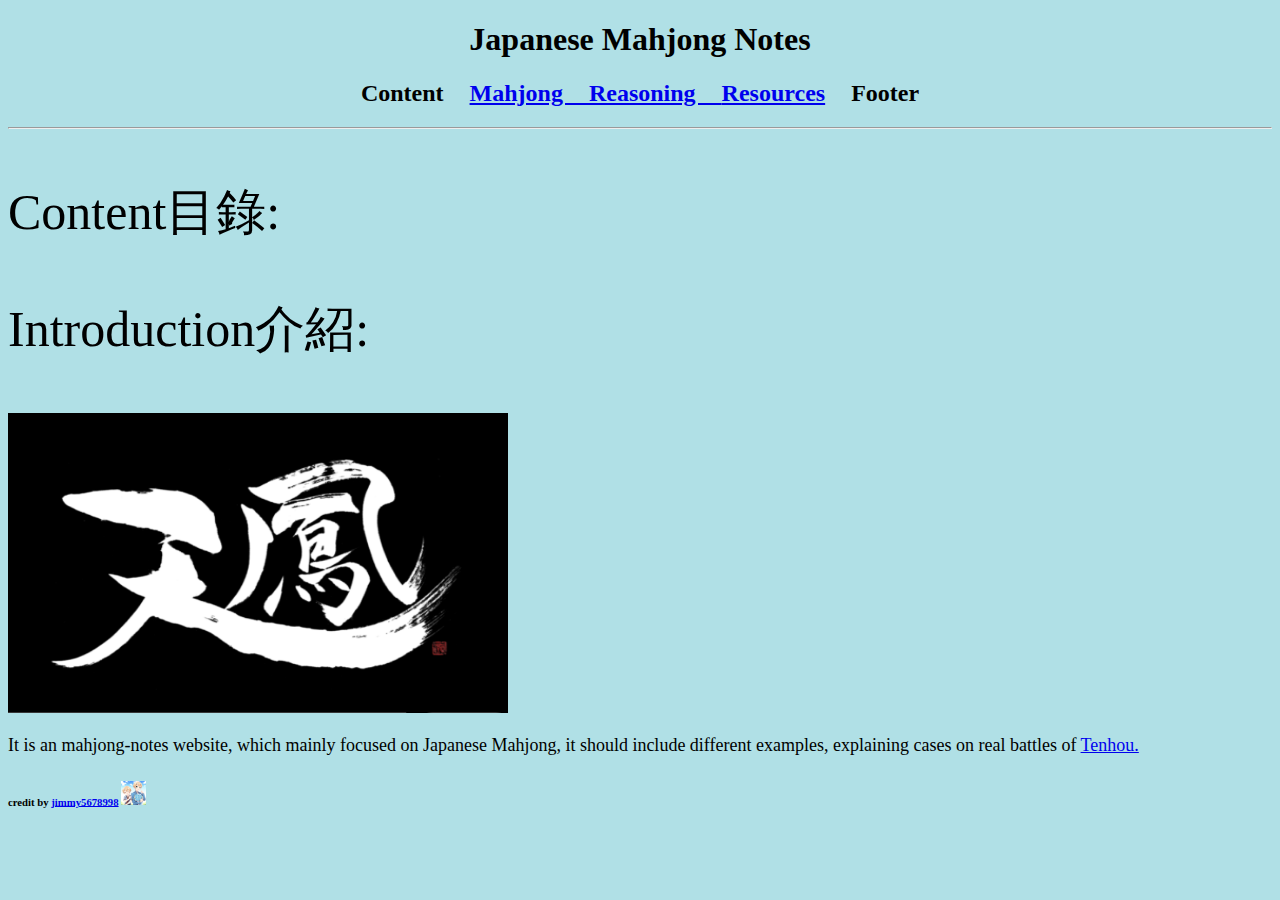
==== index.html @ 1c204e0d "Update index.html" ====
<!DOCTYPE html>
<html lang="en">
<head>
    <meta charset="UTF-8">
    <title>Japanese Mahjong Notes</title>
    <!--for link to google drive css: href="https://drive.google.com/uc?export=view&id=1vy88FBKjtnwF-EfFawKoy5Vh0kt8nVcE"-->
    <link rel="stylesheet" type="text/css" href="MahjongNotesStyles.css">
    <!--if necessary, I may use internal css with <style> to prevent external use of css, and link can be deleted.-->
</head>
<body>
    <!--Title bar link to different pages/ parts/ resources-->
    <div class="topbar">
        <h1 style="text-align:center;"><b>Japanese Mahjong Notes</b></h1>
        <div class="categories">
            <h2>Content <a href="https://tenhou.net/2/?">Mahjong Reasoning </a><a href="https://drive.google.com/drive/folders/1sCUXML4vjORIr7t87iDP06WnwXfq1Kbb?usp=sharing" rel="noopener noreferrer" target="_blank">Resources</a> Footer </h2>
        </div>
    </div>
    <hr>
    <main class="container">
        <p class="topic">Content目錄:</p>
        <div class="text:">

        </div>
        <p class="topic">Introduction介紹:</p>
        <img src="photos/tenhou.PNG" class="tenhou_photo" alt="Tenhou icon" width="500px" height="300px">
        <div class="text">
            <p>It is an mahjong-notes website, which mainly focused on Japanese Mahjong, it should include different examples, explaining
            cases on real battles of <a href="https://tenhou.net/3/" rel="noopener noreferrer" target="_blank">Tenhou.</a></p>
        </div>
    </main>
</body>
<footer>
    <h6>credit by <a href="https://mail.google.com/mail/?view=cm&fs=1&tf=1&to=jimmy5678998@gmail.com" rel="noopener noreferrer" target="_blank"><b>jimmy5678998</b></a>
        <a href="photos/EugeoTheBest.jpg" rel="noopener noreferrer" target="_blank"><img src="photos/EugeoTheBest.jpg" alt="@EugeoTheBest" style="width:25px;length:25px;"></a></h6>
</footer>
</html>
---- MahjongNotesStyles.css ----
body {
    background-color: powderblue;
    }
.container {
    padding= 16px;
}
.categories {
    text-align: center;
    word-spacing: 20px;
}
.text {
    font-size: 18px
}
.topic {
    font-size:50px;
    }
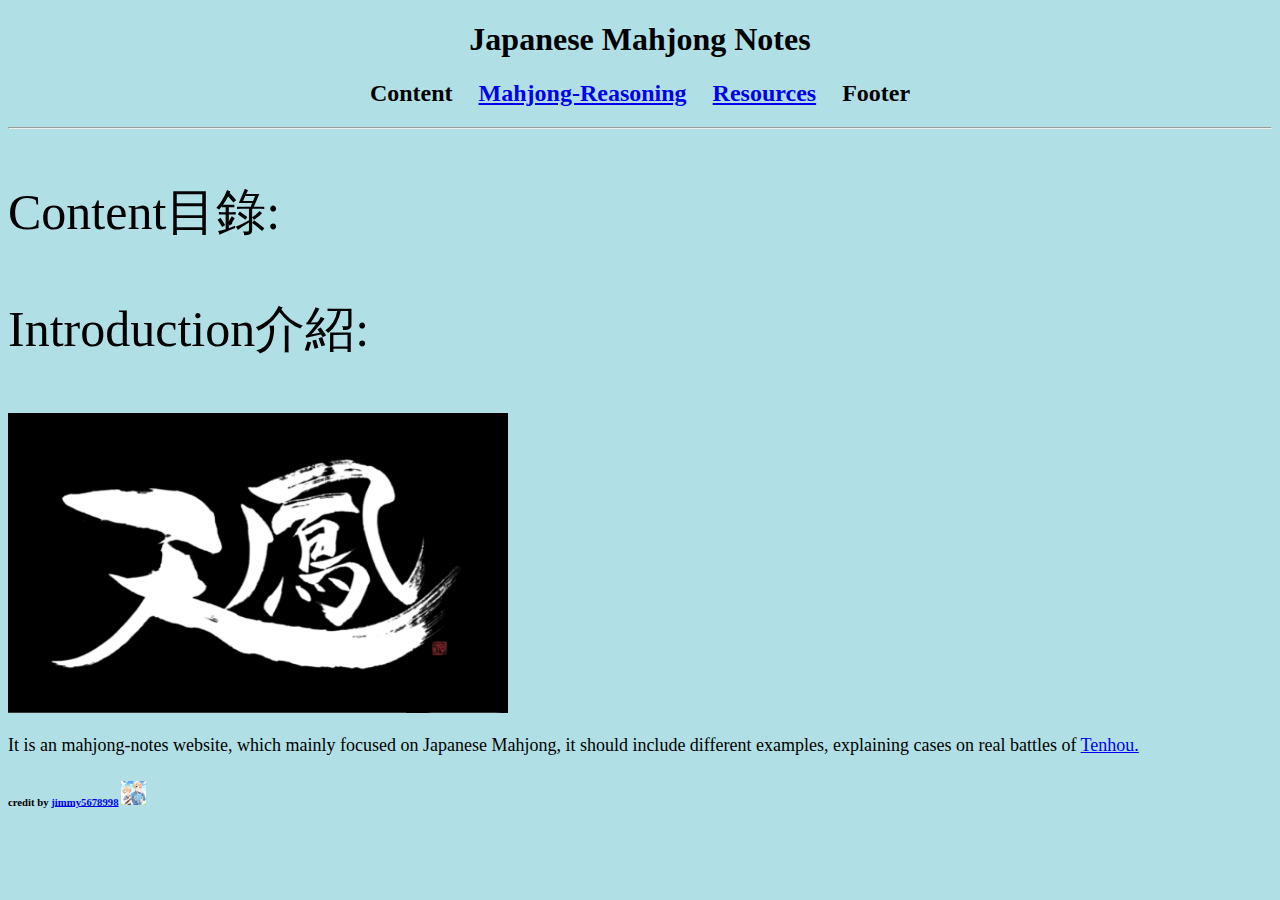
==== commit 83afd18d: "Update index.html" ====
--- a/index.html
+++ b/index.html
@@ -12,7 +12,8 @@
     <div class="topbar">
         <h1 style="text-align:center;"><b>Japanese Mahjong Notes</b></h1>
         <div class="categories">
-            <h2>Content <a href="https://tenhou.net/2/?">Mahjong Reasoning </a><a href="https://drive.google.com/drive/folders/1sCUXML4vjORIr7t87iDP06WnwXfq1Kbb?usp=sharing" rel="noopener noreferrer" target="_blank">Resources</a> Footer </h2>
+            <h2>Content <a href="https://tenhou.net/2/?">Mahjong-Reasoning</a> 
+                <a href="https://drive.google.com/drive/folders/1sCUXML4vjORIr7t87iDP06WnwXfq1Kbb?usp=sharing" rel="noopener noreferrer" target="_blank">Resources</a> Footer </h2>
         </div>
     </div>
     <hr>
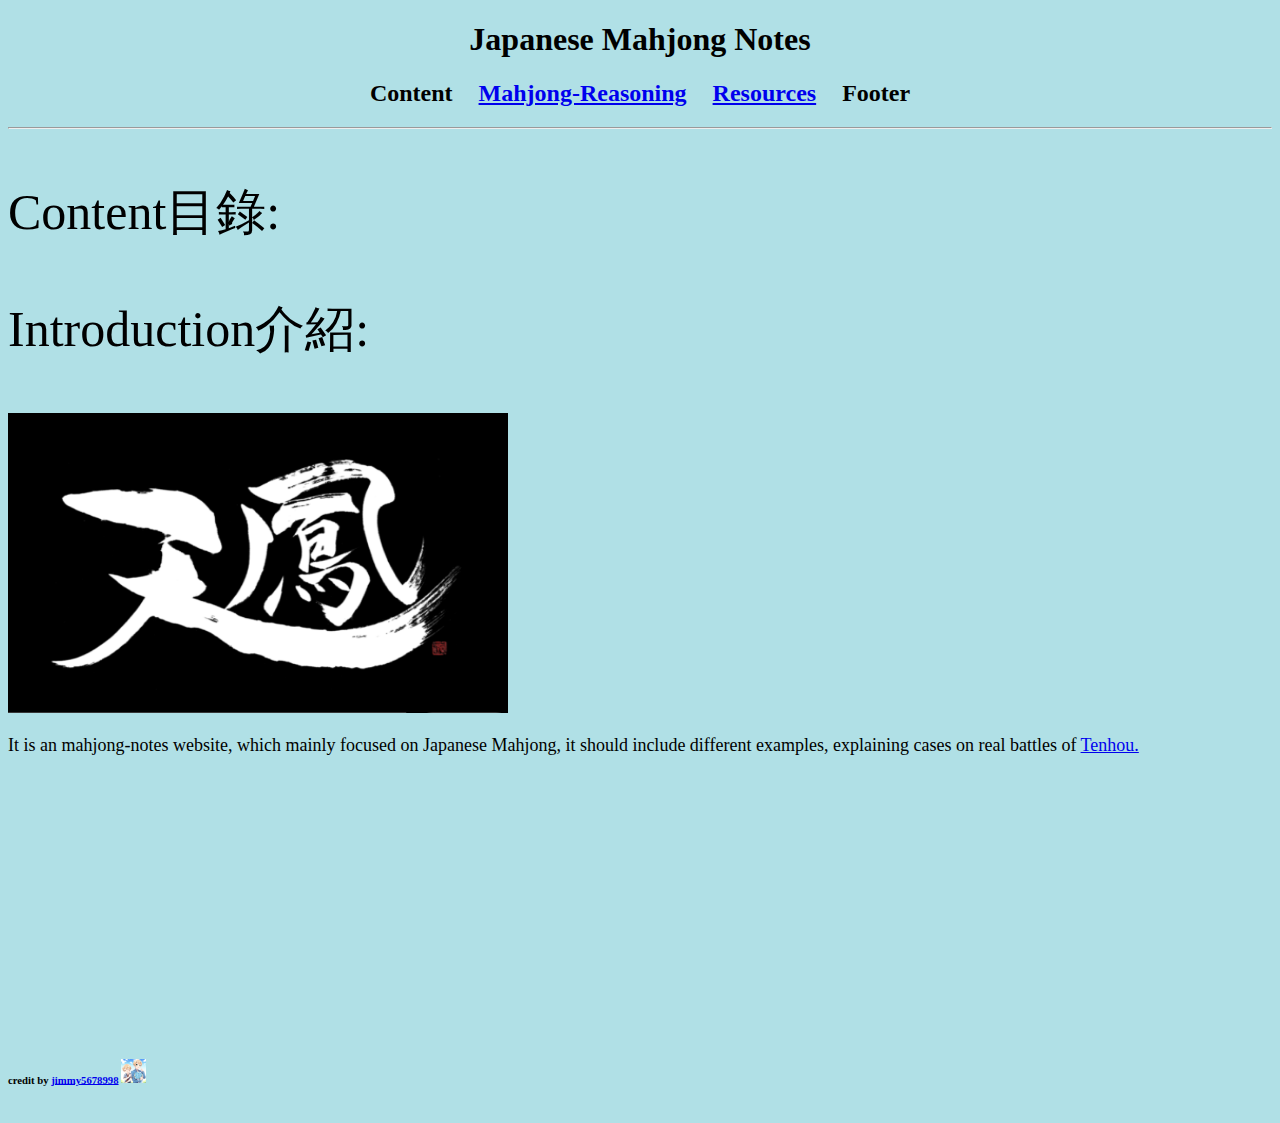
==== commit 6598f4ce: "Update index.html" ====
--- a/index.html
+++ b/index.html
@@ -12,7 +12,7 @@
     <div class="topbar">
         <h1 style="text-align:center;"><b>Japanese Mahjong Notes</b></h1>
         <div class="categories">
-            <h2>Content <a href="https://tenhou.net/2/?">Mahjong-Reasoning</a> 
+            <h2>Content <a href="https://tenhou.net/2/?">Mahjong-Reasoning</a>
                 <a href="https://drive.google.com/drive/folders/1sCUXML4vjORIr7t87iDP06WnwXfq1Kbb?usp=sharing" rel="noopener noreferrer" target="_blank">Resources</a> Footer </h2>
         </div>
     </div>
@@ -27,6 +27,20 @@
         <div class="text">
             <p>It is an mahjong-notes website, which mainly focused on Japanese Mahjong, it should include different examples, explaining
             cases on real battles of <a href="https://tenhou.net/3/" rel="noopener noreferrer" target="_blank">Tenhou.</a></p>
+            <pre>
+
+
+
+
+
+
+
+
+
+
+
+
+            </pre>
         </div>
     </main>
 </body>
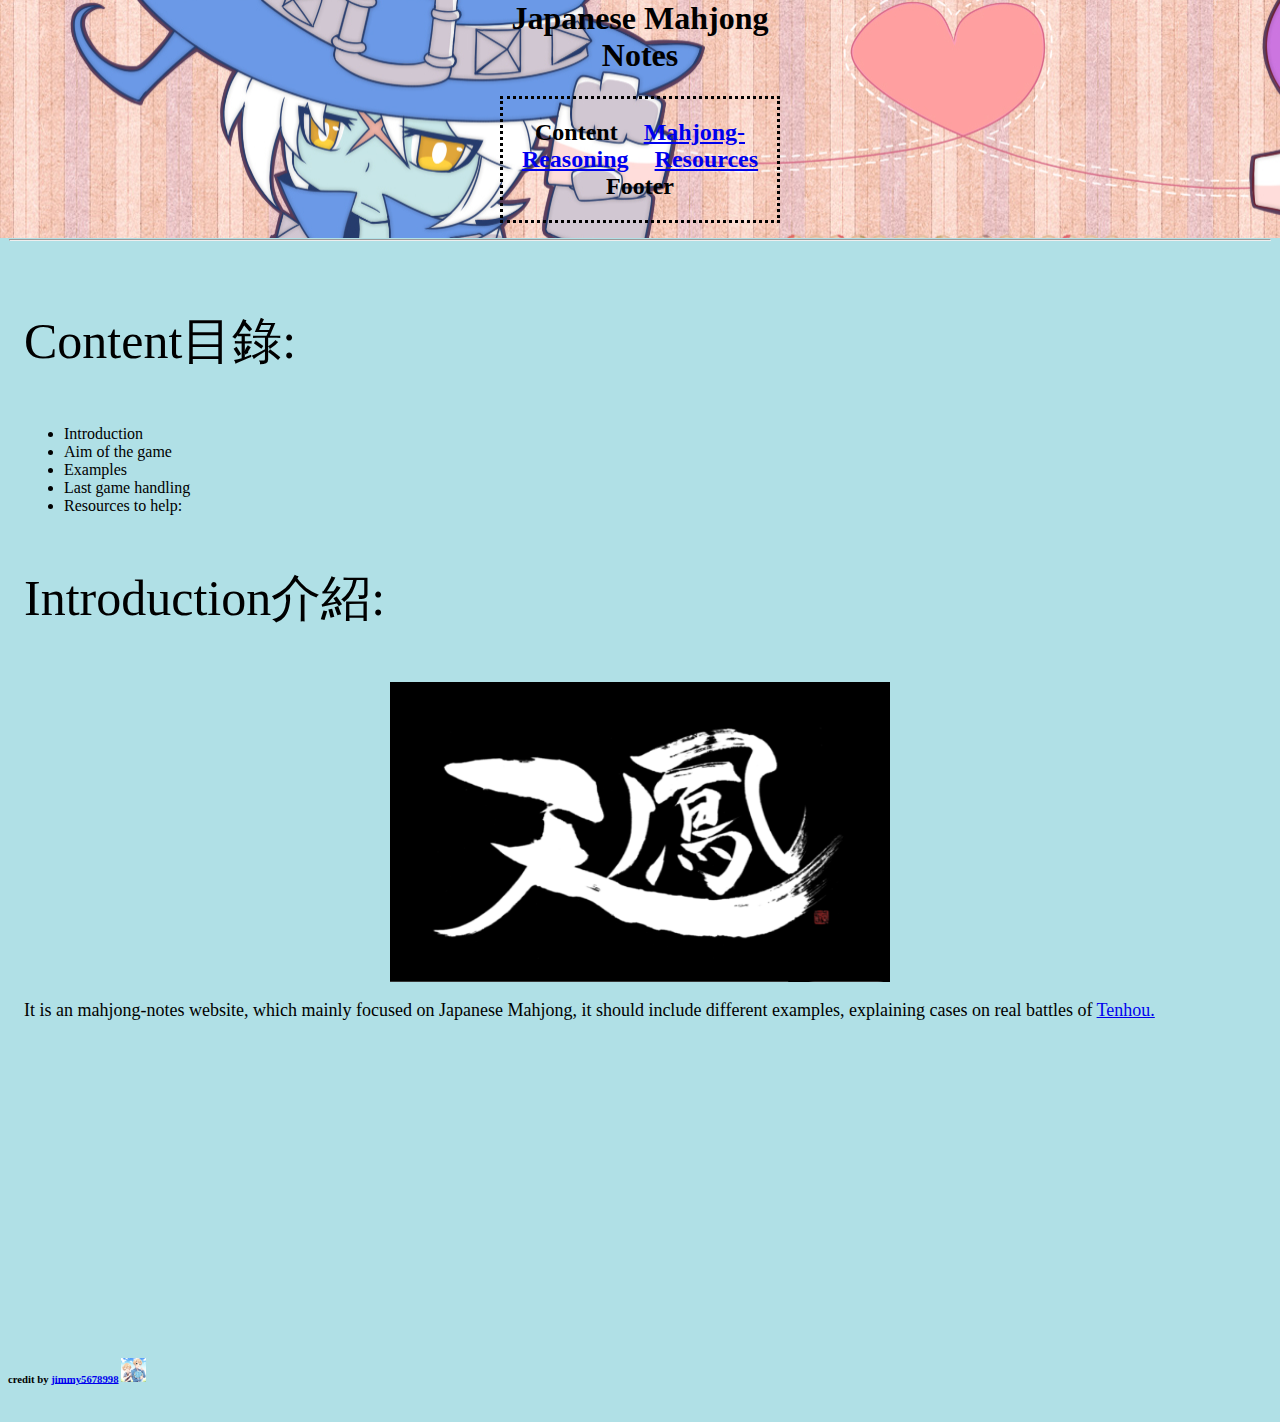
==== commit 6f31f1f3: "Update index.html" ====
--- a/index.html
+++ b/index.html
@@ -12,15 +12,22 @@
     <div class="topbar">
         <h1 style="text-align:center;"><b>Japanese Mahjong Notes</b></h1>
         <div class="categories">
-            <h2>Content <a href="https://tenhou.net/2/?">Mahjong-Reasoning</a>
+            <h2>Content <a href="https://tenhou.net/2/?" rel="noopener noreferrer" target="_blank">Mahjong-Reasoning</a>
                 <a href="https://drive.google.com/drive/folders/1sCUXML4vjORIr7t87iDP06WnwXfq1Kbb?usp=sharing" rel="noopener noreferrer" target="_blank">Resources</a> Footer </h2>
+            <!--For the resources, I can just put the link of google drive to the part of page, and then add more useful link, e.g.nodocchi.moe-->
         </div>
     </div>
     <hr>
     <main class="container">
         <p class="topic">Content目錄:</p>
         <div class="text:">
-
+            <ul class="content_list">
+                <li>Introduction</li>
+                <li>Aim of the game</li>
+                <li>Examples</li>
+                <li>Last game handling</li>
+                <li>Resources to help:</li>
+            </ul>
         </div>
         <p class="topic">Introduction介紹:</p>
         <img src="photos/tenhou.PNG" class="tenhou_photo" alt="Tenhou icon" width="500px" height="300px">
--- a/MahjongNotesStyles.css
+++ b/MahjongNotesStyles.css
@@ -1,16 +1,47 @@
+/*.topbar{
+    margin-top: -20px;
+    margin-left: -8px;
+    margin-right: -8px;
+    background-color: Azure;
+    padding-bottom: 15px;
+    padding-left: 500px;
+    padding-right: 500px;
+    }
+*/
+.topbar{
+    background-image: url("photos/d5y05wf-843cee40-fd8a-4699-9497-b42888f72ccf.jpg");
+    background-repeat: no-repeat;
+    background-position: 0% 54%;
+    padding-bottom: 15px;
+    padding-left: 500px;
+    padding-right: 500px;
+    margin-top: -21px;
+    margin-left: -8px;
+    margin-right: -8px;
+    }
 body {
     background-color: powderblue;
     }
 .container {
-    padding= 16px;
-}
+    padding: 16px;
+    }
 .categories {
     text-align: center;
     word-spacing: 20px;
+    border-style: dotted;
 }
 .text {
     font-size: 18px
-}
+    }
 .topic {
     font-size:50px;
     }
+.tenhou_photo {
+    display: block;
+    margin-left: auto;
+    margin-right: auto;
+    }
+hr {
+    margin: 1px;
+    border-width: 1px
+    }
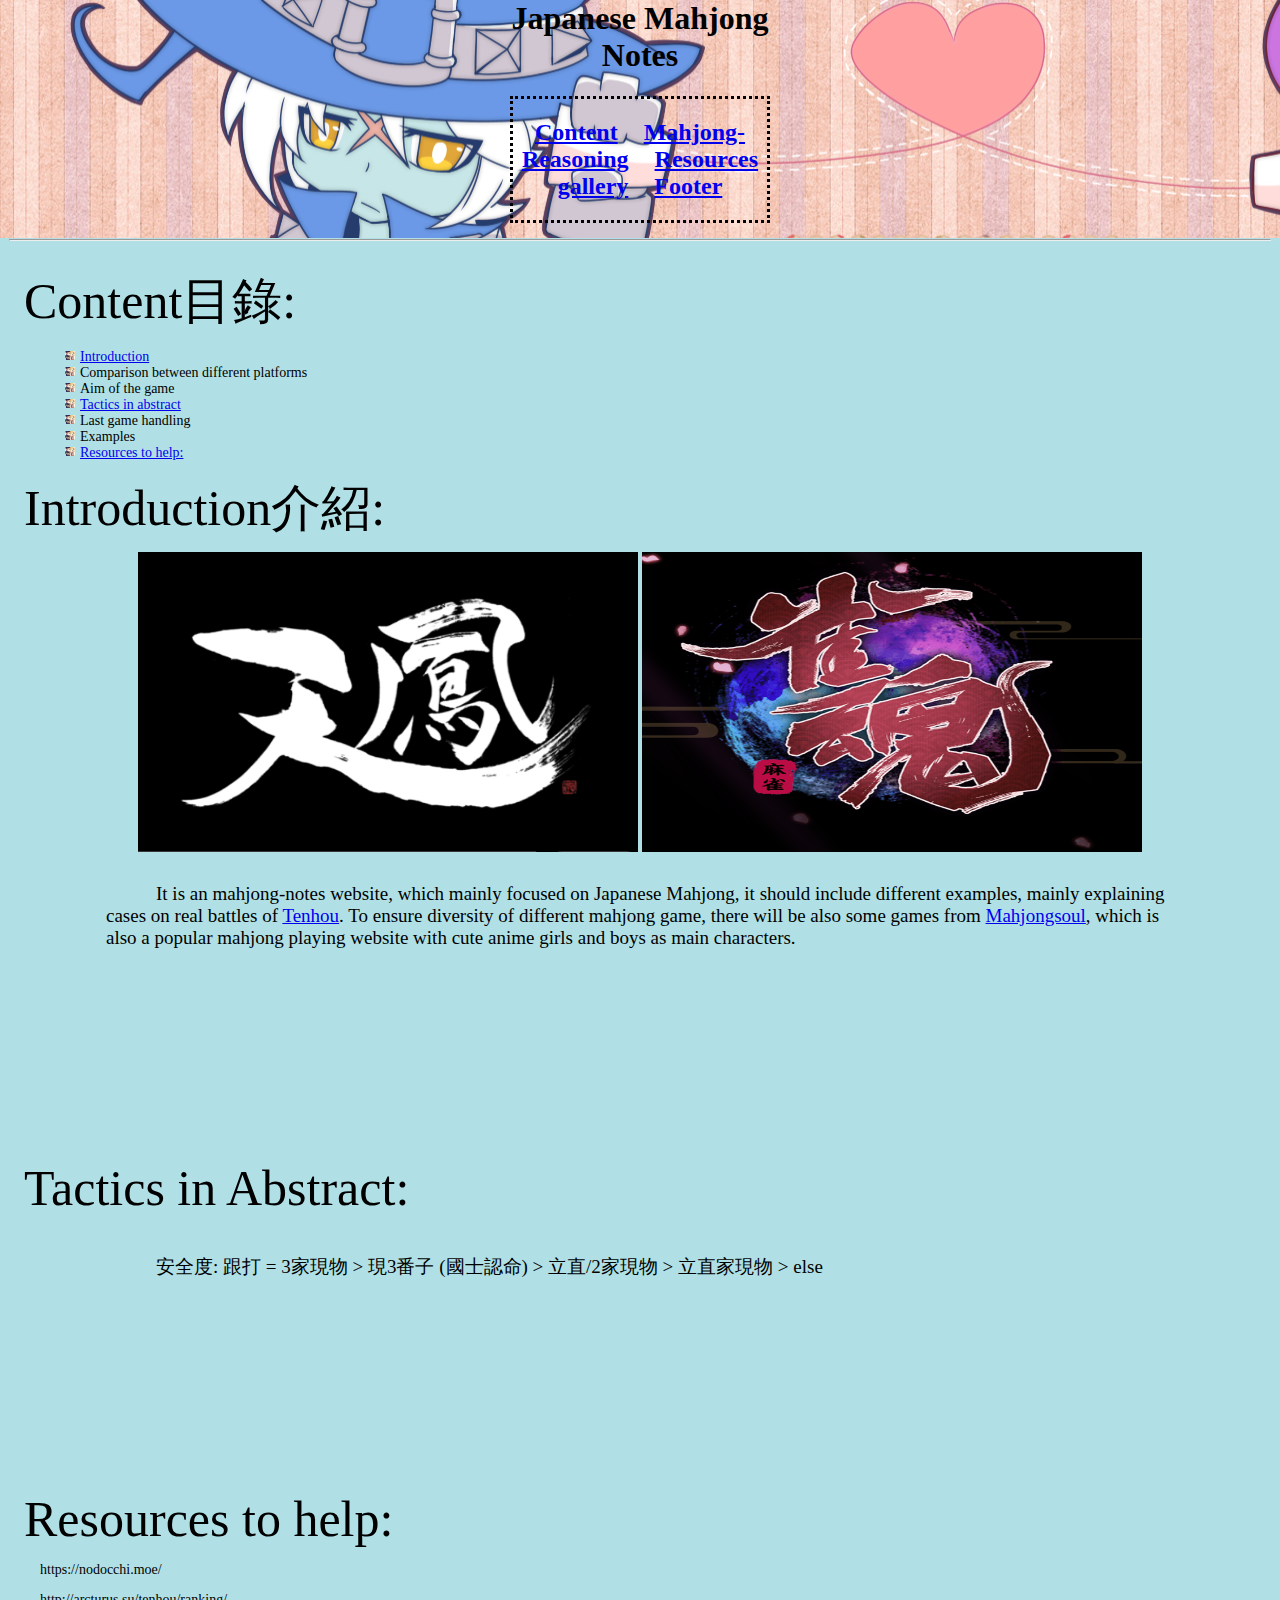
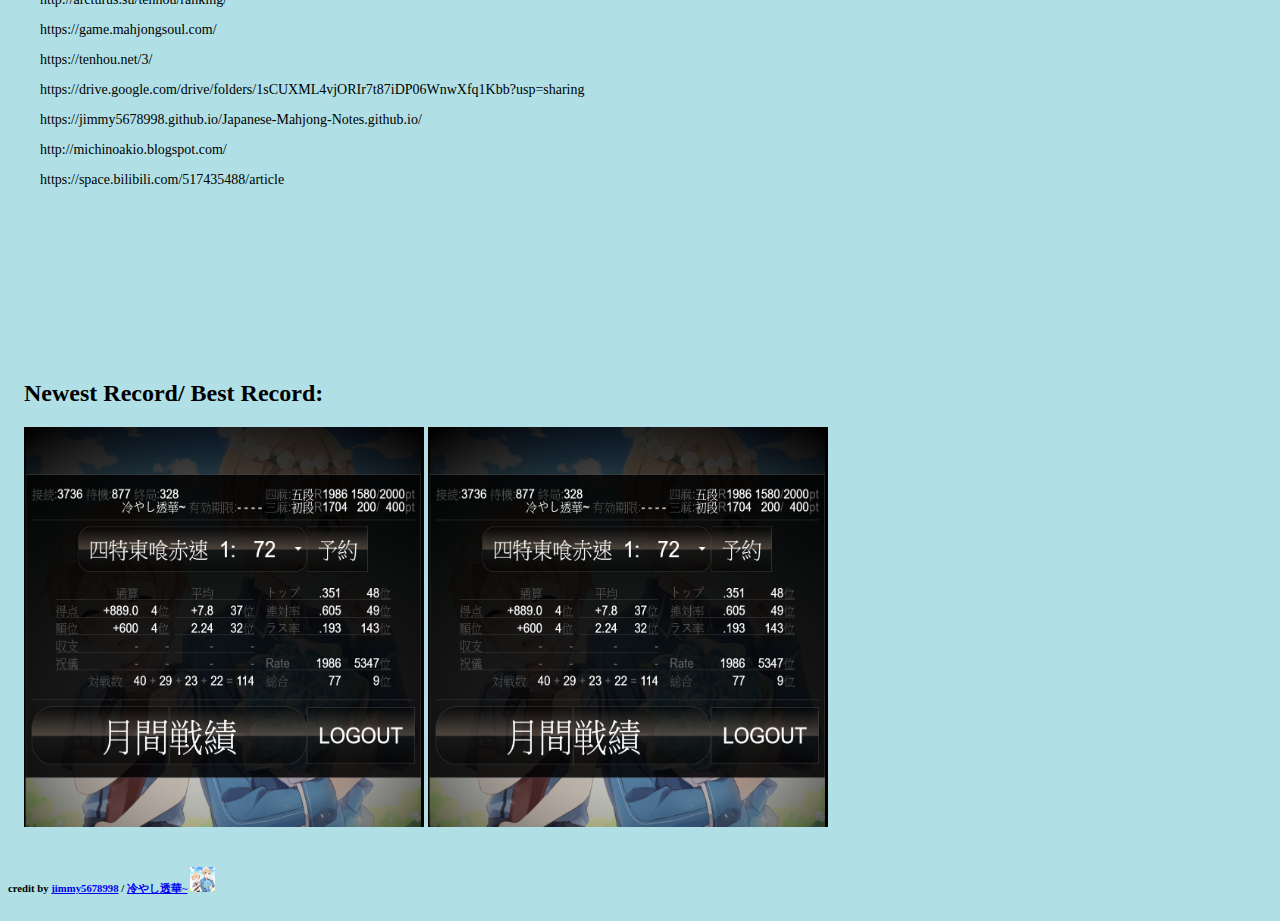
==== commit 9fe176e7: "Update index.html" ====
--- a/index.html
+++ b/index.html
@@ -12,35 +12,37 @@
     <div class="topbar">
         <h1 style="text-align:center;"><b>Japanese Mahjong Notes</b></h1>
         <div class="categories">
-            <h2>Content <a href="https://tenhou.net/2/?" rel="noopener noreferrer" target="_blank">Mahjong-Reasoning</a>
-                <a href="https://drive.google.com/drive/folders/1sCUXML4vjORIr7t87iDP06WnwXfq1Kbb?usp=sharing" rel="noopener noreferrer" target="_blank">Resources</a> Footer </h2>
+            <h2><a href="#jumptocontent">Content</a> <a href="https://tenhou.net/2/?" rel="noopener noreferrer" target="_blank">Mahjong-Reasoning</a>
+                <a href="https://drive.google.com/drive/folders/1sCUXML4vjORIr7t87iDP06WnwXfq1Kbb?usp=sharing" rel="noopener noreferrer" target="_blank">Resources</a>
+                <a href="gallery.html">gallery</a> <a href="#footer">Footer</a> </h2>
             <!--For the resources, I can just put the link of google drive to the part of page, and then add more useful link, e.g.nodocchi.moe-->
         </div>
     </div>
     <hr>
     <main class="container">
-        <p class="topic">Content目錄:</p>
-        <div class="text:">
+        <p class="topic" id="jumptocontent">Content目錄:</p>
+        <div class="text_2">
             <ul class="content_list">
-                <li>Introduction</li>
+                <li><a href="#introduction">Introduction</a></li>
+                <li>Comparison between different platforms</li>
                 <li>Aim of the game</li>
+                <li><a href="#Tactics_in_Abstract">Tactics in abstract</a></li>
+                <li>Last game handling</li>
                 <li>Examples</li>
-                <li>Last game handling</li>
-                <li>Resources to help:</li>
+                <li><a href="#Resources_to_help">Resources to help:</a></li>
             </ul>
         </div>
-        <p class="topic">Introduction介紹:</p>
-        <img src="photos/tenhou.PNG" class="tenhou_photo" alt="Tenhou icon" width="500px" height="300px">
-        <div class="text">
-            <p>It is an mahjong-notes website, which mainly focused on Japanese Mahjong, it should include different examples, explaining
-            cases on real battles of <a href="https://tenhou.net/3/" rel="noopener noreferrer" target="_blank">Tenhou.</a></p>
+        <p class="topic" id="introduction">Introduction介紹:</p>
+        <div class="tenhou_photo">
+            <img src="photos/tenhou.PNG" alt="Tenhou icon" width="500px" height="300px">
+            <img src="photos/mahjongsoul.PNG" alt="Mahjongsoul icon" width="500px" height="300px">
+        </div>
+        <div class="text_1">
+            <p>It is an mahjong-notes website, which mainly focused on Japanese Mahjong, it should include different examples, mainly explaining
+            cases on real battles of <a href="https://tenhou.net/3/" rel="noopener noreferrer" target="_blank">Tenhou</a>. To ensure diversity of
+                different mahjong game, there will be also some games from <a href="https://game.mahjongsoul.com/" rel="noopener noreferrer" target="_blank">Mahjongsoul</a>, which is also a popular
+                mahjong playing website with cute anime girls and boys as main characters.</p>
             <pre>
-
-
-
-
-
-
 
 
 
@@ -49,10 +51,47 @@
 
             </pre>
         </div>
+        <p class="topic" id="Tactics_in_Abstract">Tactics in Abstract:</p>
+         <div class="text_1">
+             <p>安全度: 跟打 = 3家現物 > 現3番子 (國士認命) > 立直/2家現物 > 立直家現物 > else</p>
+             <pre>
+
+
+
+
+
+
+            </pre>
+         </div>
+        <p class="topic" id="Resources_to_help">Resources to help:</p>
+         <div class="text_2">
+             <p>https://nodocchi.moe/</p>
+             <p>http://arcturus.su/tenhou/ranking/</p>
+             <p>https://game.mahjongsoul.com/</p>
+             <p>https://tenhou.net/3/</p>
+             <p>https://drive.google.com/drive/folders/1sCUXML4vjORIr7t87iDP06WnwXfq1Kbb?usp=sharing</p>
+             <p>https://jimmy5678998.github.io/Japanese-Mahjong-Notes.github.io/</p>
+             <p>http://michinoakio.blogspot.com/</p>
+             <p>https://space.bilibili.com/517435488/article</p>
+             <pre>
+
+
+
+
+
+
+            </pre>
+         </div>
     </main>
 </body>
-<footer>
-    <h6>credit by <a href="https://mail.google.com/mail/?view=cm&fs=1&tf=1&to=jimmy5678998@gmail.com" rel="noopener noreferrer" target="_blank"><b>jimmy5678998</b></a>
+<footer id="footer">
+    <div class="container">
+        <h2>Newest Record/ Best Record:</h2>
+        <img src="photos/record_at_1601_12_8_2020.PNG" alt="The newest record" width="400px" height="400px" class="tenhou_photo">
+        <img src="photos/record_at_1601_12_8_2020.PNG" alt="The best record" width="400px" height="400px" class="tenhou_photo">
+    </div>
+        <h6>credit by <a href="https://mail.google.com/mail/?view=cm&fs=1&tf=1&to=jimmy5678998@gmail.com" rel="noopener noreferrer" target="_blank"><b>jimmy5678998</b></a>
+        / <b><a href="https://nodocchi.moe/tenhoulog/#!&name=%E5%86%B7%E3%82%84%E3%81%97%E9%80%8F%E8%8F%AF~" rel="noopener noreferrer" target="_blank">冷やし透華~</a></b>
         <a href="photos/EugeoTheBest.jpg" rel="noopener noreferrer" target="_blank"><img src="photos/EugeoTheBest.jpg" alt="@EugeoTheBest" style="width:25px;length:25px;"></a></h6>
+
 </footer>
-</html>
--- a/MahjongNotesStyles.css
+++ b/MahjongNotesStyles.css
@@ -8,19 +8,19 @@
     padding-right: 500px;
     }
 */
+body {
+    background-color: powderblue;
+    }
 .topbar{
     background-image: url("photos/d5y05wf-843cee40-fd8a-4699-9497-b42888f72ccf.jpg");
     background-repeat: no-repeat;
     background-position: 0% 54%;
     padding-bottom: 15px;
-    padding-left: 500px;
-    padding-right: 500px;
+    padding-left: 510px;
+    padding-right: 510px;
     margin-top: -21px;
     margin-left: -8px;
     margin-right: -8px;
-    }
-body {
-    background-color: powderblue;
     }
 .container {
     padding: 16px;
@@ -30,18 +30,48 @@
     word-spacing: 20px;
     border-style: dotted;
 }
-.text {
-    font-size: 18px
+.content_list{
+    list-style-type: none;
     }
+
+.content_list li:before {
+  content: '';
+  display: inline-block;
+  height: 10px;
+  width: 10px;
+  background-size: 10px;
+  background-image: url("photos/hm2kqk0dkiv31.png");
+  background-repeat: no-repeat;
+  margin-left: -15px;
+  margin-right: 5px;
+}
+.text_1 {
+    padding: 8px 82px 8px 82px;
+    font-size: 19px;
+    text-indent: 50px;
+    }
+
+.text_2 {
+    font-size: 14px;
+    text-indent: 16px
+    }
+
 .topic {
-    font-size:50px;
+    font-size: 50px;
+    margin: 10px 0px 10px 0px;
     }
 .tenhou_photo {
-    display: block;
+    vertical-align: middle;
     margin-left: auto;
     margin-right: auto;
+    text-align: center;
     }
 hr {
     margin: 1px;
     border-width: 1px
     }
+.gallery {
+    margin-left: auto;
+    margin-right: auto;
+    text-align: center;
+}
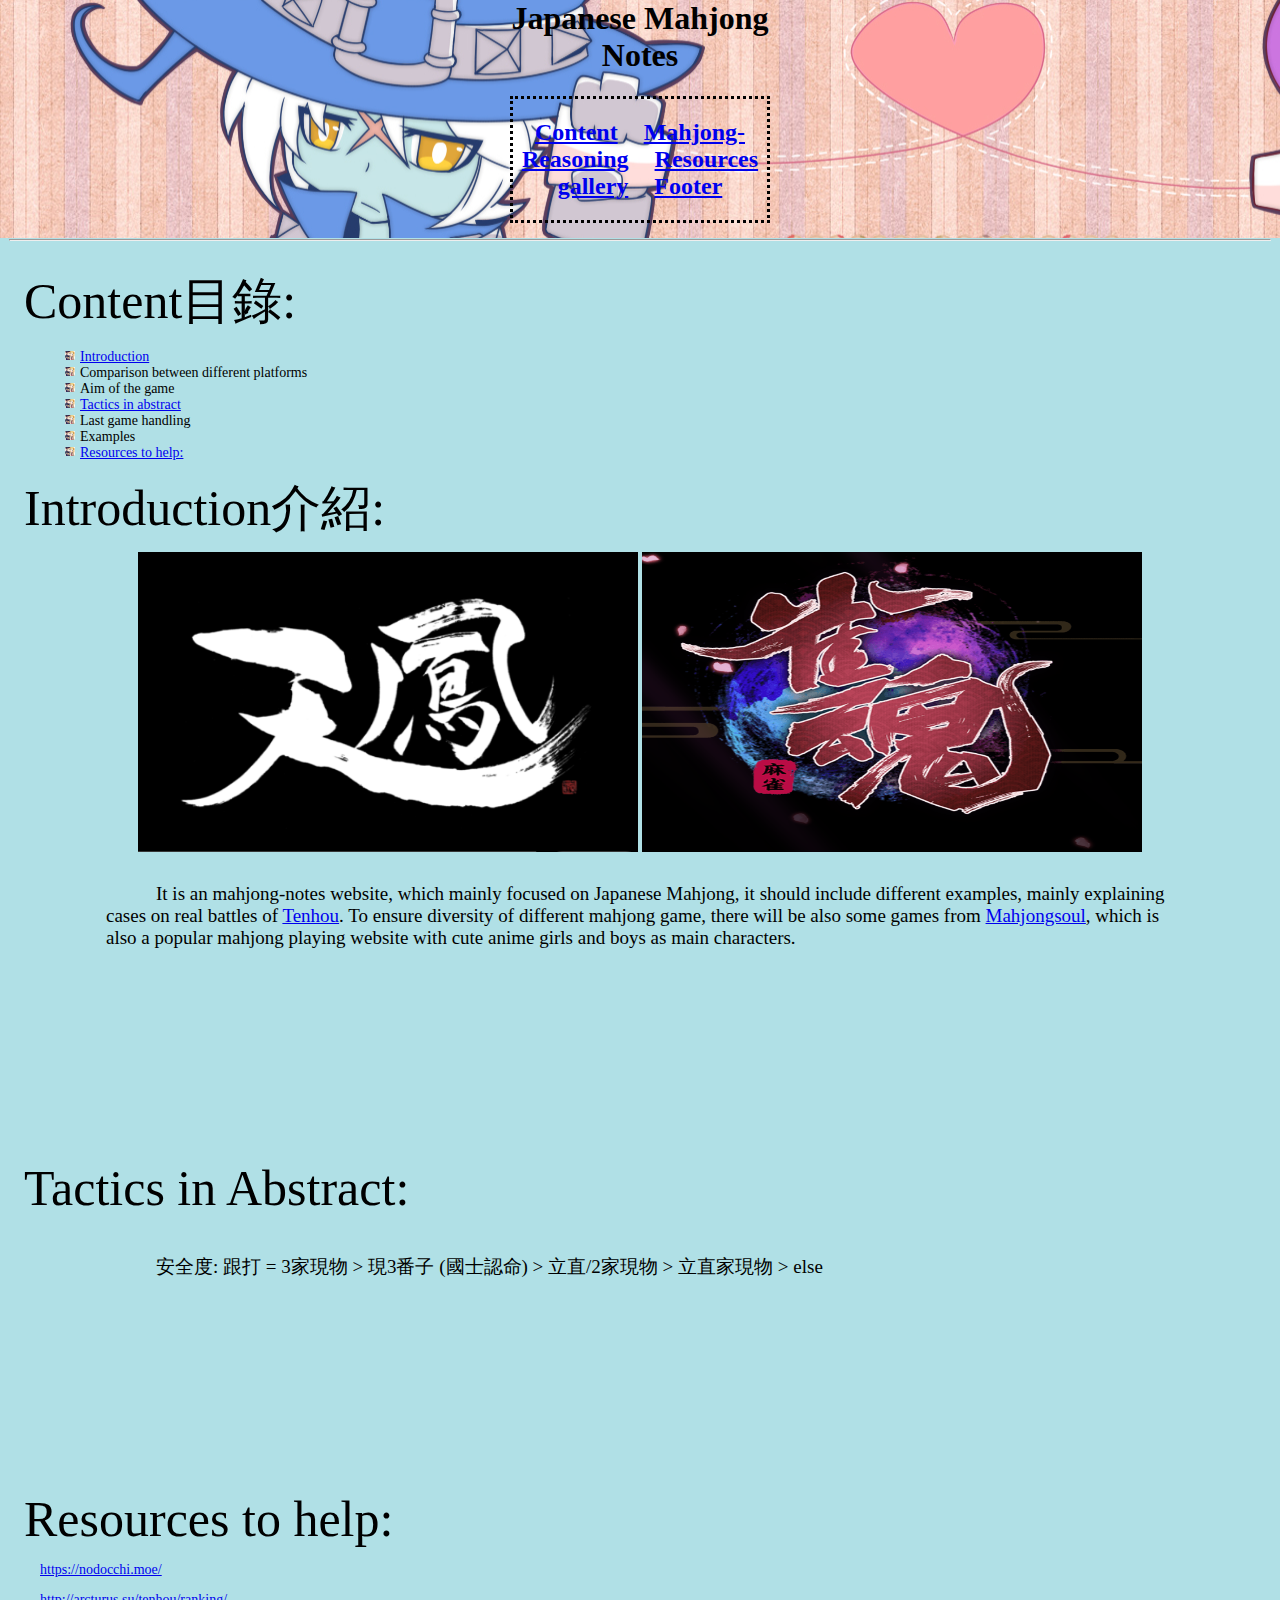
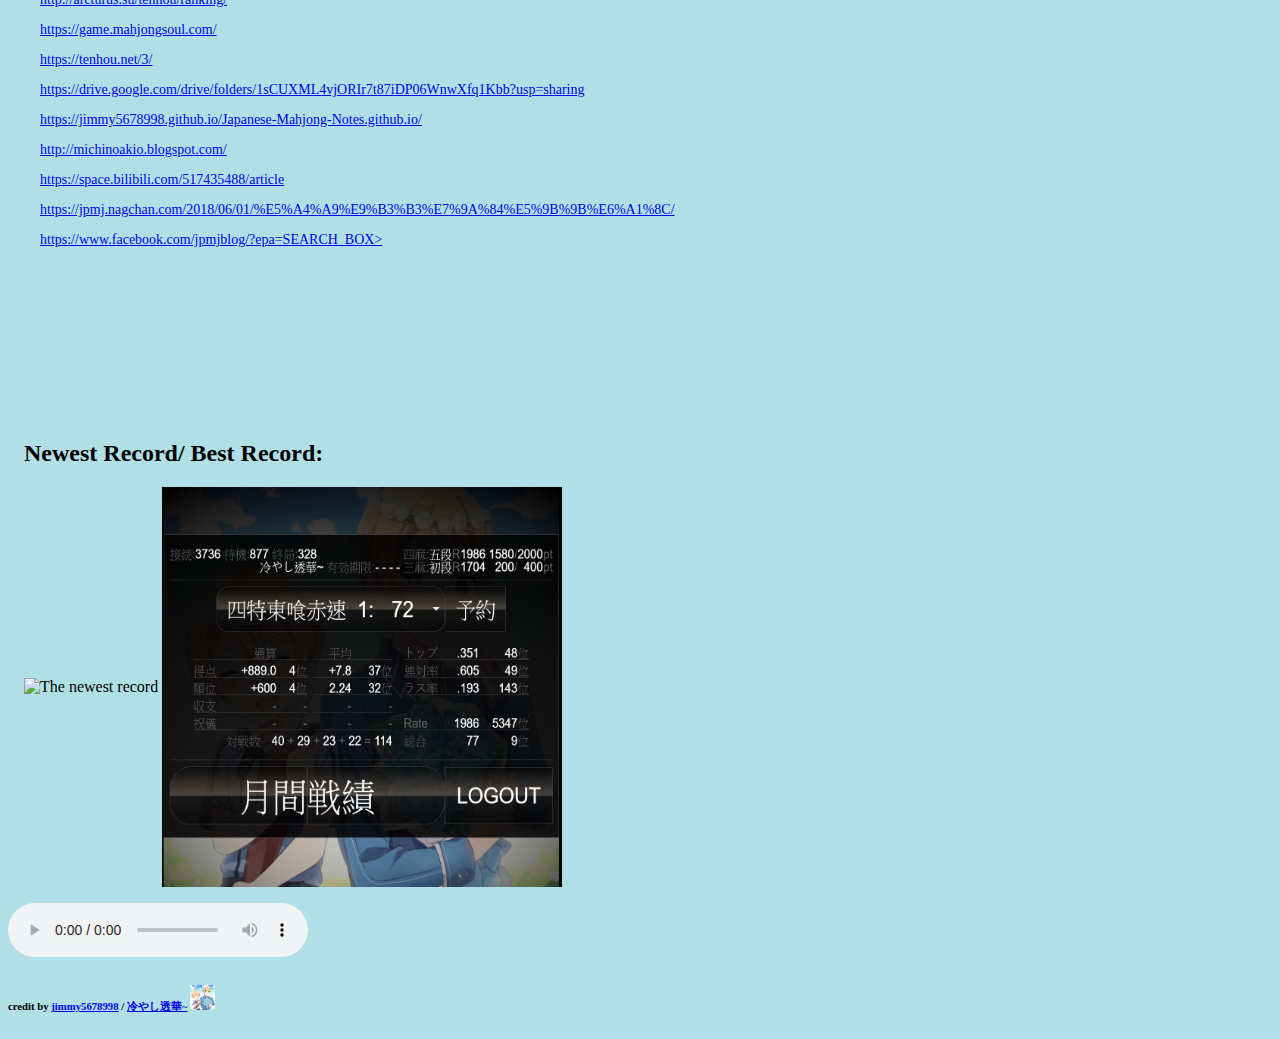
==== commit 8605f0c2: "Update index.html" ====
--- a/index.html
+++ b/index.html
@@ -65,14 +65,16 @@
          </div>
         <p class="topic" id="Resources_to_help">Resources to help:</p>
          <div class="text_2">
-             <p>https://nodocchi.moe/</p>
-             <p>http://arcturus.su/tenhou/ranking/</p>
-             <p>https://game.mahjongsoul.com/</p>
-             <p>https://tenhou.net/3/</p>
-             <p>https://drive.google.com/drive/folders/1sCUXML4vjORIr7t87iDP06WnwXfq1Kbb?usp=sharing</p>
-             <p>https://jimmy5678998.github.io/Japanese-Mahjong-Notes.github.io/</p>
-             <p>http://michinoakio.blogspot.com/</p>
-             <p>https://space.bilibili.com/517435488/article</p>
+             <p><a href="https://nodocchi.moe/" rel="noopener noreferrer" target="_blank">https://nodocchi.moe/</a></p>
+             <p><a href="http://arcturus.su/tenhou/ranking/" rel="noopener noreferrer" target="_blank">http://arcturus.su/tenhou/ranking/</a></p>
+             <p><a href="https://game.mahjongsoul.com/" rel="noopener noreferrer" target="_blank">https://game.mahjongsoul.com/</a></p>
+             <p><a href="https://tenhou.net/3/" rel="noopener noreferrer" target="_blank">https://tenhou.net/3/</a></p>
+             <p><a href="https://drive.google.com/drive/folders/1sCUXML4vjORIr7t87iDP06WnwXfq1Kbb?usp=sharing" rel="noopener noreferrer" target="_blank">https://drive.google.com/drive/folders/1sCUXML4vjORIr7t87iDP06WnwXfq1Kbb?usp=sharing</a></p>
+             <p><a href="https://jimmy5678998.github.io/Japanese-Mahjong-Notes.github.io/" rel="noopener noreferrer" target="_blank">https://jimmy5678998.github.io/Japanese-Mahjong-Notes.github.io/</a></p>
+             <p><a href="http://michinoakio.blogspot.com/" rel="noopener noreferrer" target="_blank">http://michinoakio.blogspot.com/</a></p>
+             <p><a href="https://space.bilibili.com/517435488/article" rel="noopener noreferrer" target="_blank">https://space.bilibili.com/517435488/article</a></p>
+             <p><a href="https://jpmj.nagchan.com/2018/06/01/%E5%A4%A9%E9%B3%B3%E7%9A%84%E5%9B%9B%E6%A1%8C/" rel="noopener noreferrer" target="_blank">https://jpmj.nagchan.com/2018/06/01/%E5%A4%A9%E9%B3%B3%E7%9A%84%E5%9B%9B%E6%A1%8C/</p></a>
+             <p><a href="https://www.facebook.com/jpmjblog/?epa=SEARCH_BOX" rel="noopener noreferrer" target="_blank">https://www.facebook.com/jpmjblog/?epa=SEARCH_BOX></a></p>
              <pre>
 
 
@@ -87,11 +89,15 @@
 <footer id="footer">
     <div class="container">
         <h2>Newest Record/ Best Record:</h2>
-        <img src="photos/record_at_1601_12_8_2020.PNG" alt="The newest record" width="400px" height="400px" class="tenhou_photo">
+        <img src="photos/record_at_251_14_8_2020.PNG" alt="The newest record" width="400px" height="400px" class="tenhou_photo">
         <img src="photos/record_at_1601_12_8_2020.PNG" alt="The best record" width="400px" height="400px" class="tenhou_photo">
     </div>
+    <audio src="雨に唄えば - ReoNa（如果在雨中唱歌）_ ANIMA (Special Edition).mp3" controls loop autoplay>
+        <p>If you are reading this, it is because your browser does not support the audio element.</p>
+    </audio>
         <h6>credit by <a href="https://mail.google.com/mail/?view=cm&fs=1&tf=1&to=jimmy5678998@gmail.com" rel="noopener noreferrer" target="_blank"><b>jimmy5678998</b></a>
         / <b><a href="https://nodocchi.moe/tenhoulog/#!&name=%E5%86%B7%E3%82%84%E3%81%97%E9%80%8F%E8%8F%AF~" rel="noopener noreferrer" target="_blank">冷やし透華~</a></b>
         <a href="photos/EugeoTheBest.jpg" rel="noopener noreferrer" target="_blank"><img src="photos/EugeoTheBest.jpg" alt="@EugeoTheBest" style="width:25px;length:25px;"></a></h6>
 
 </footer>
+</html>
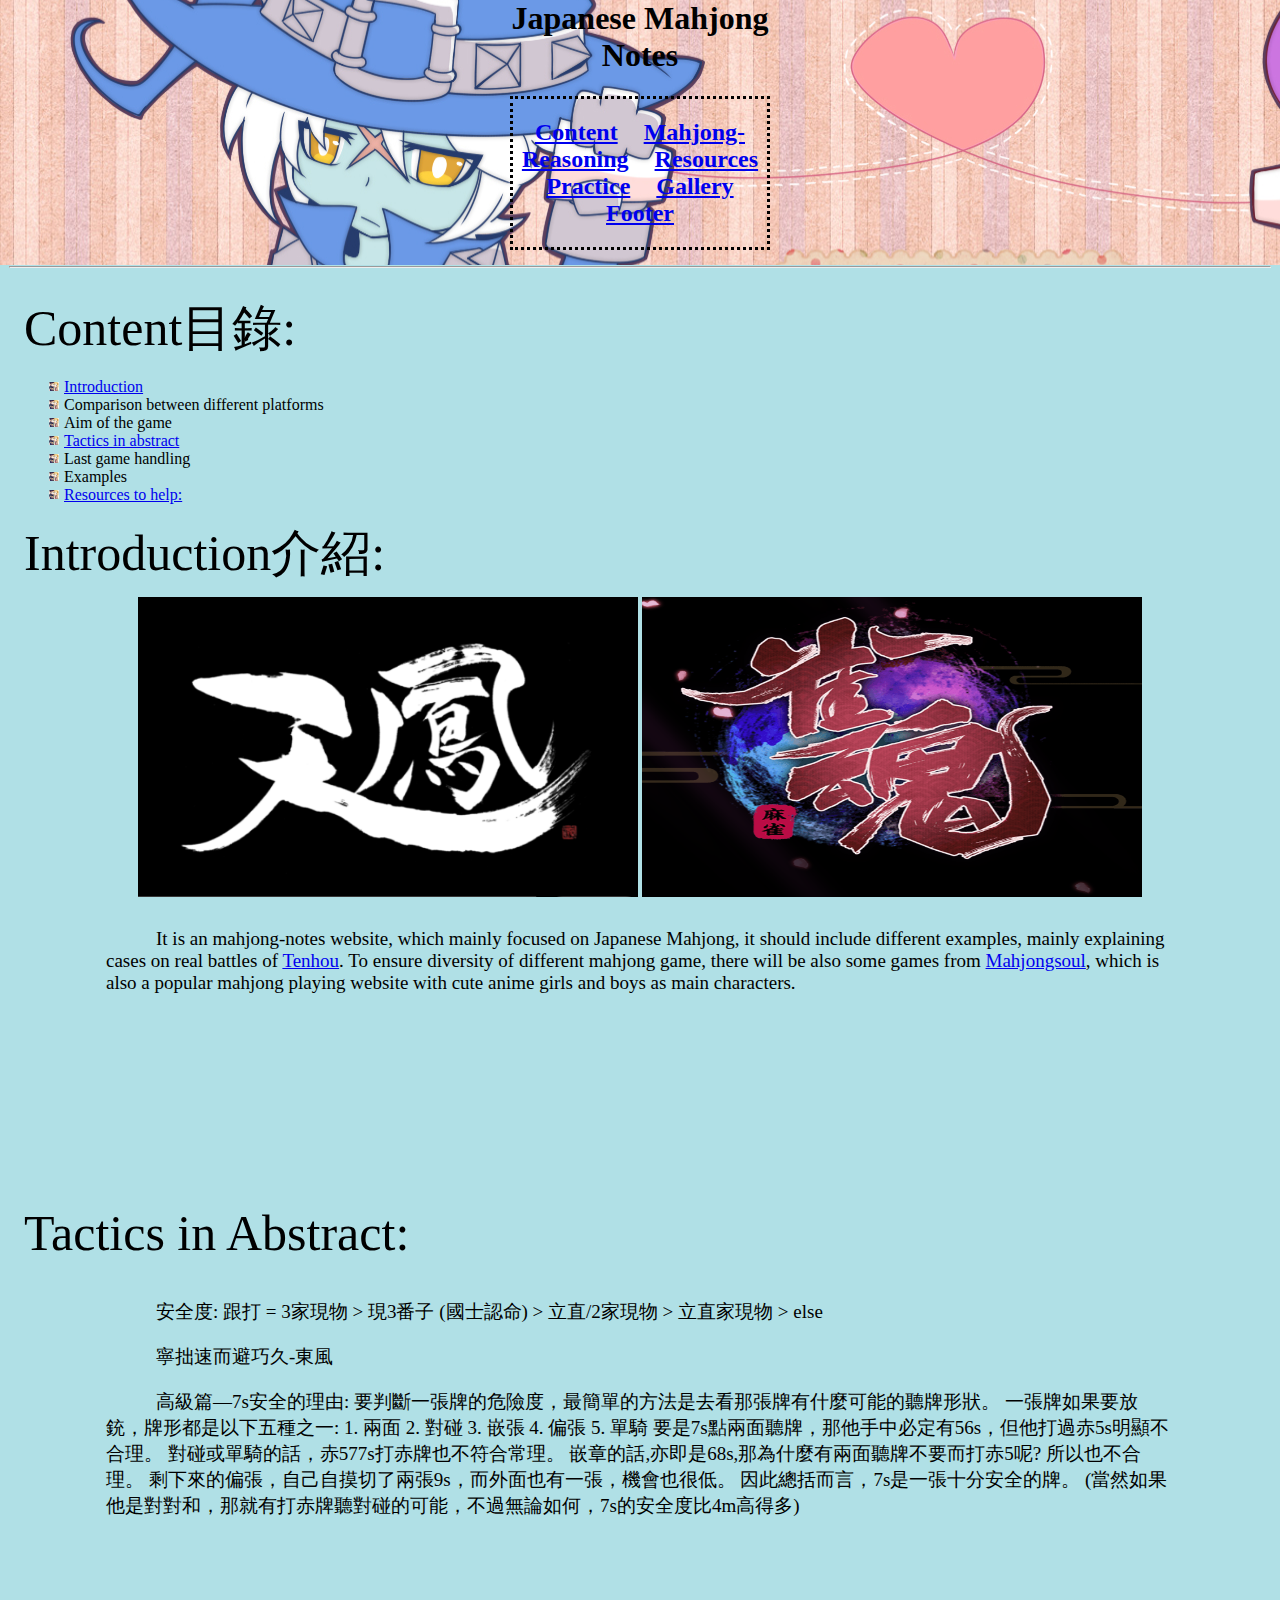
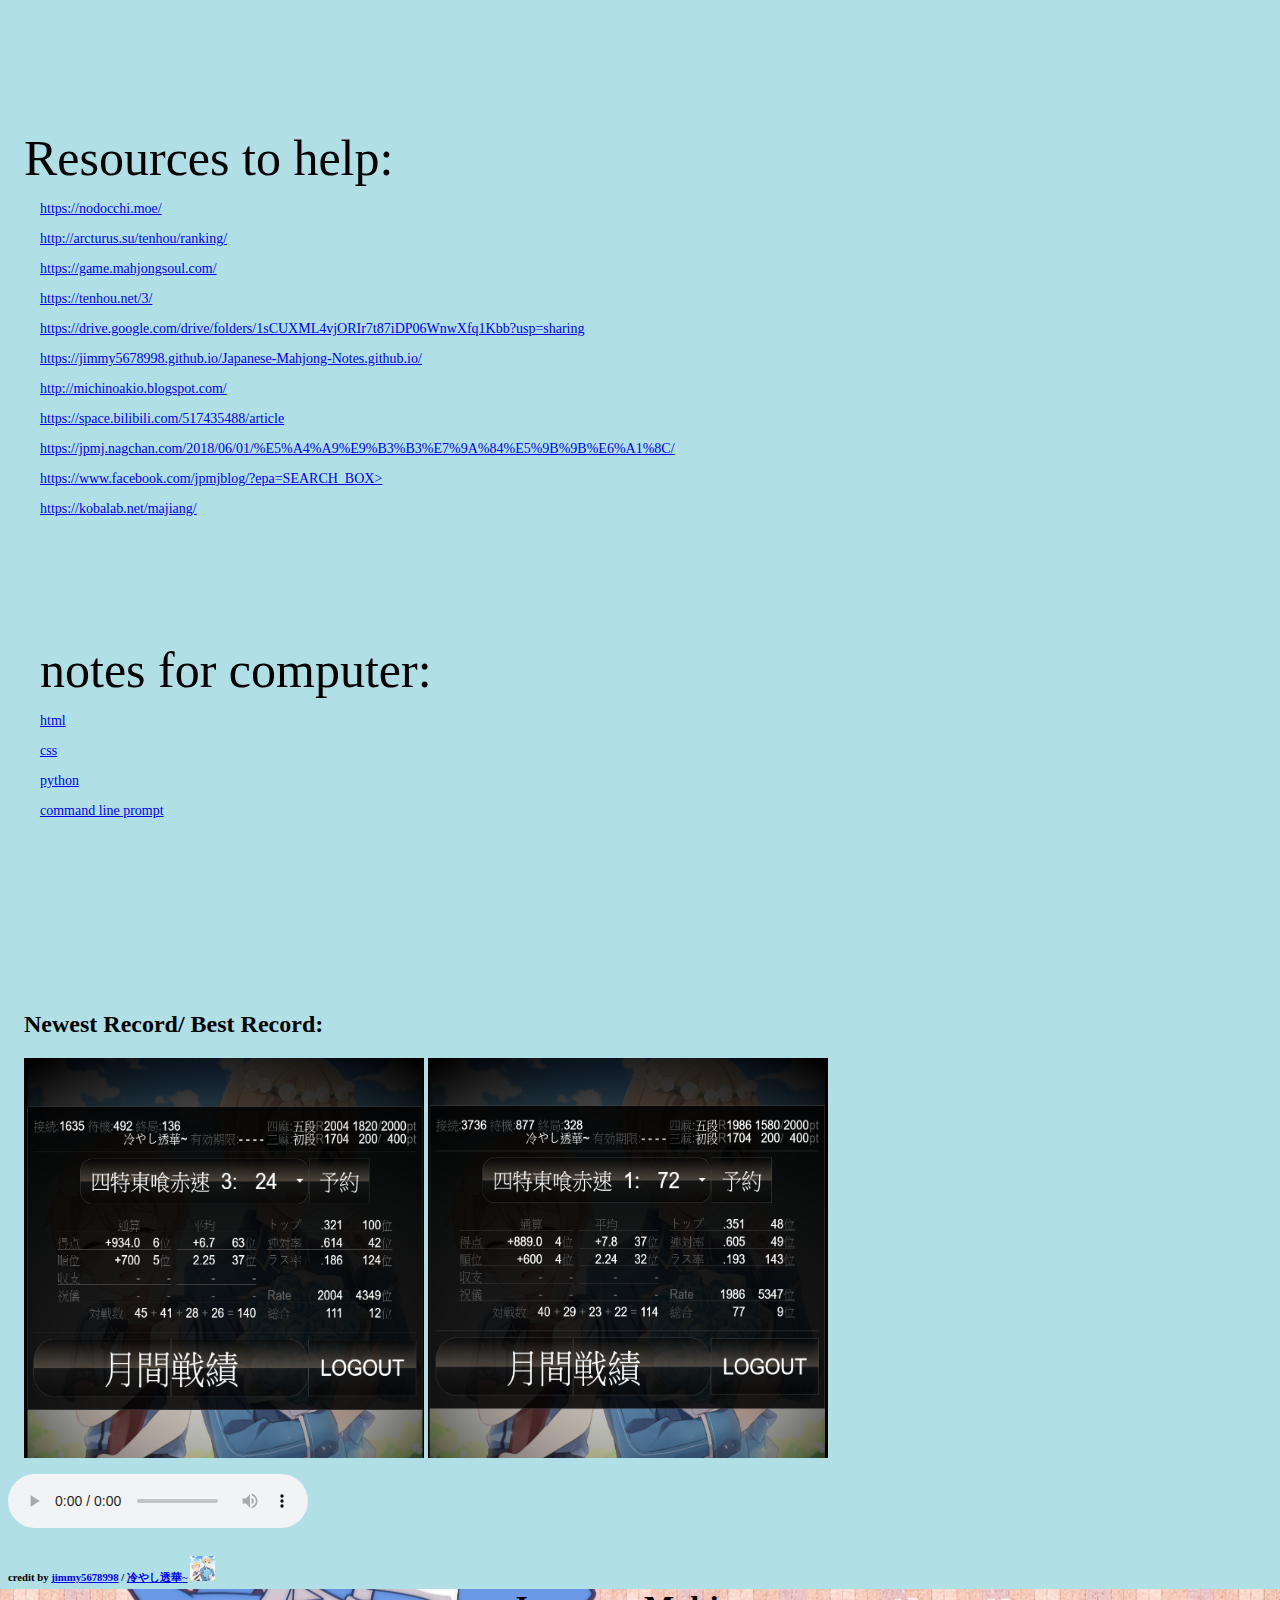
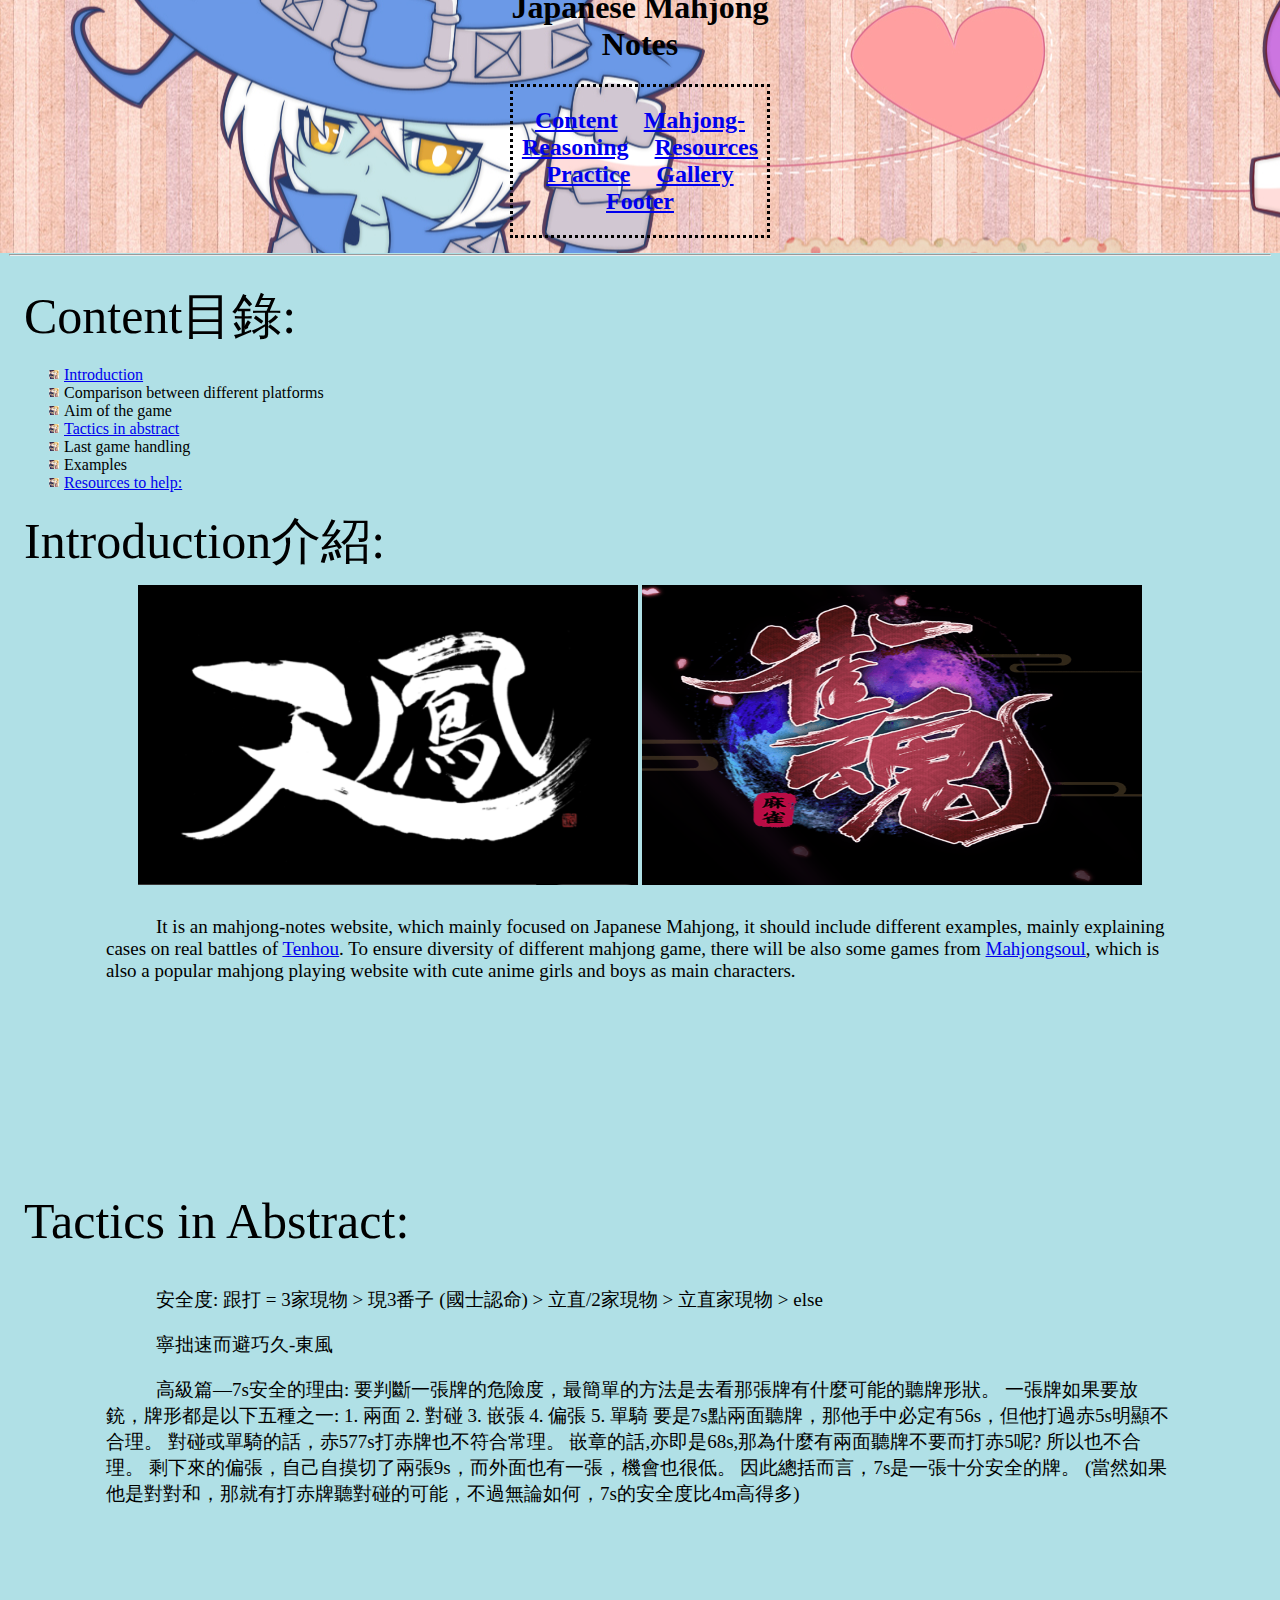
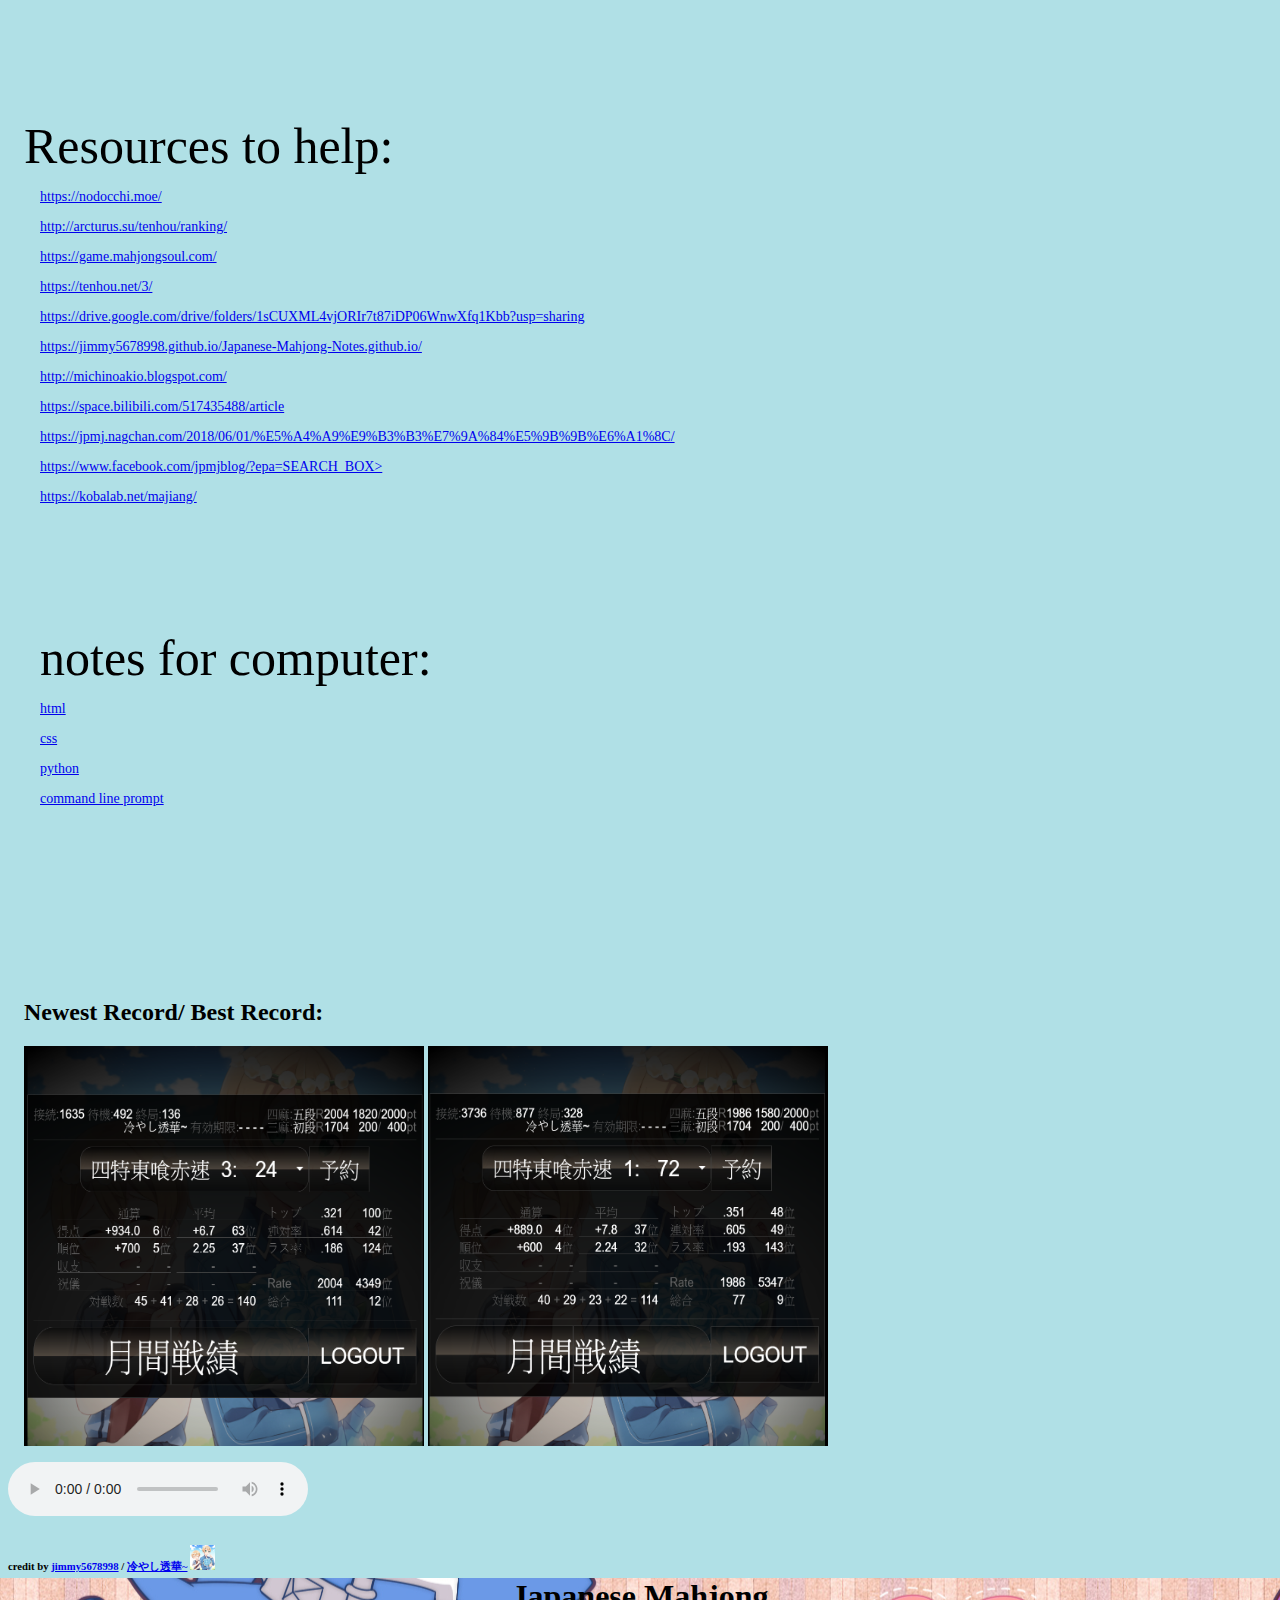
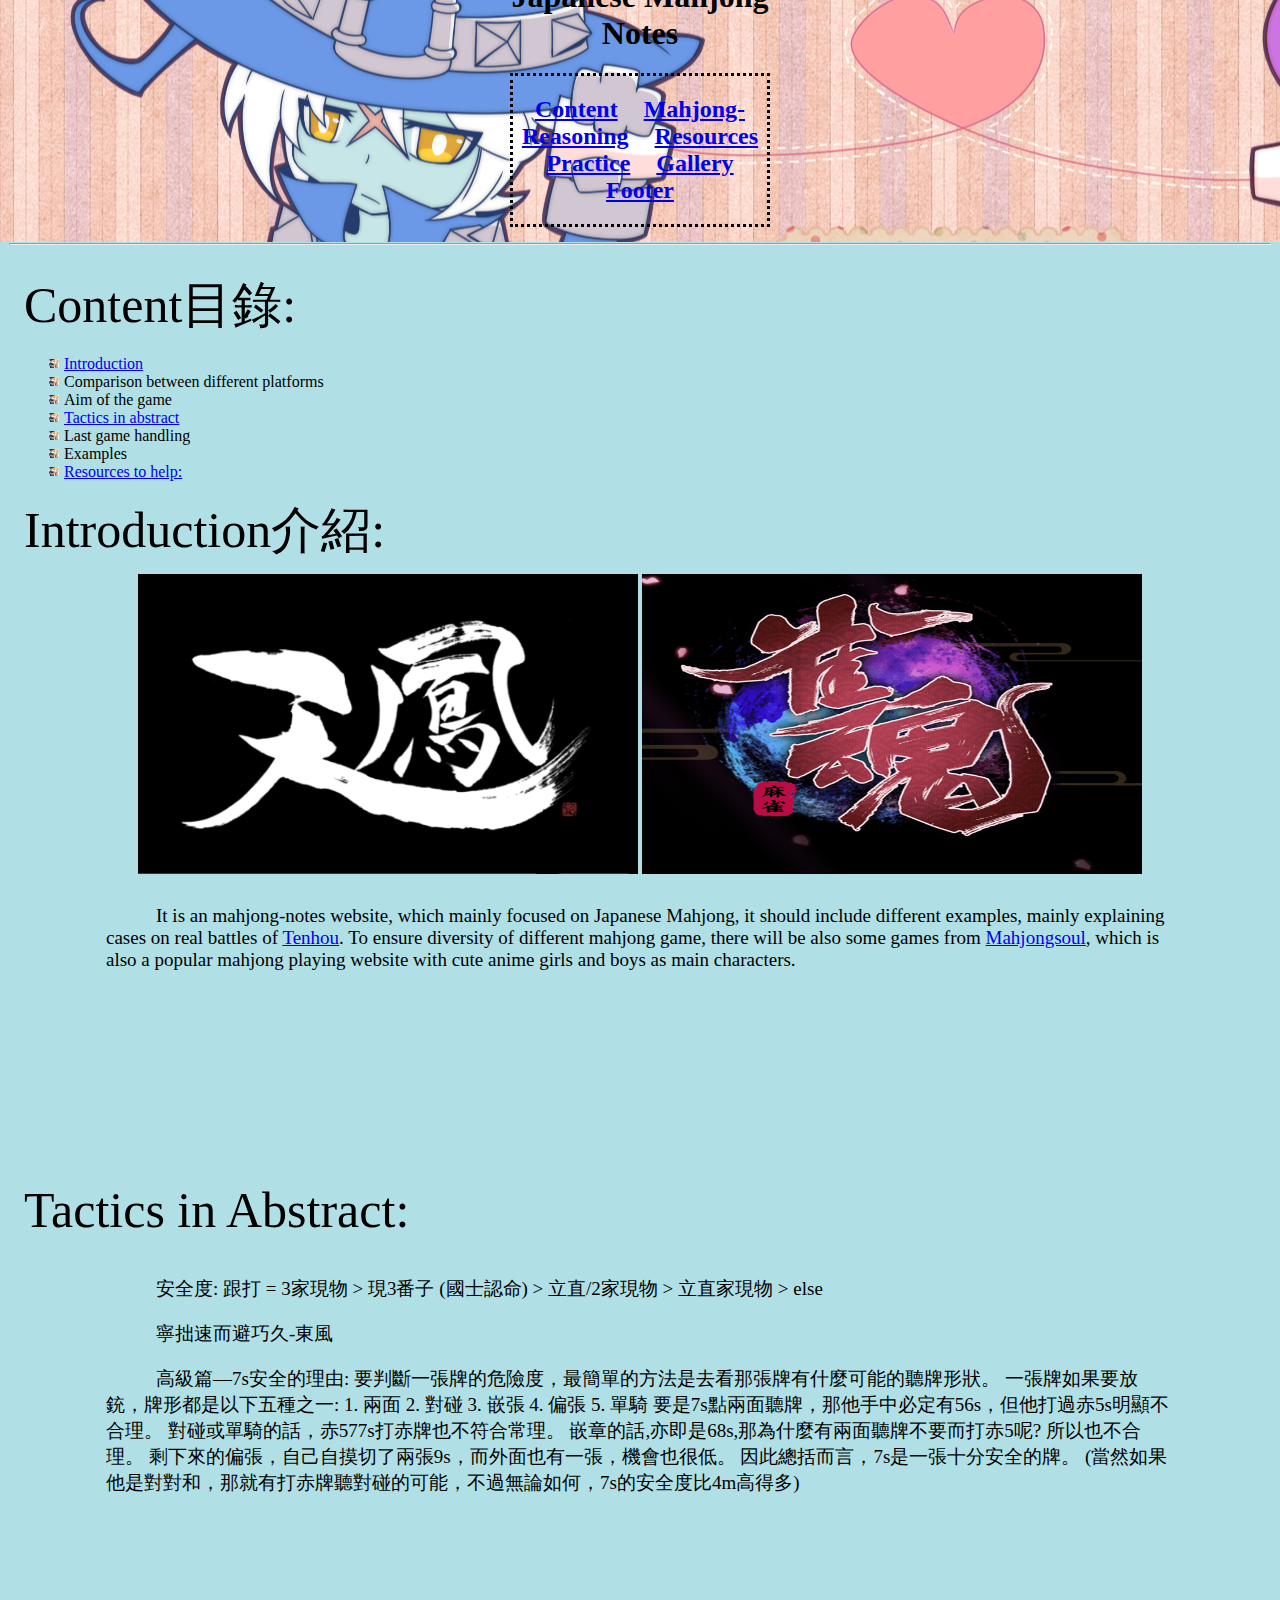
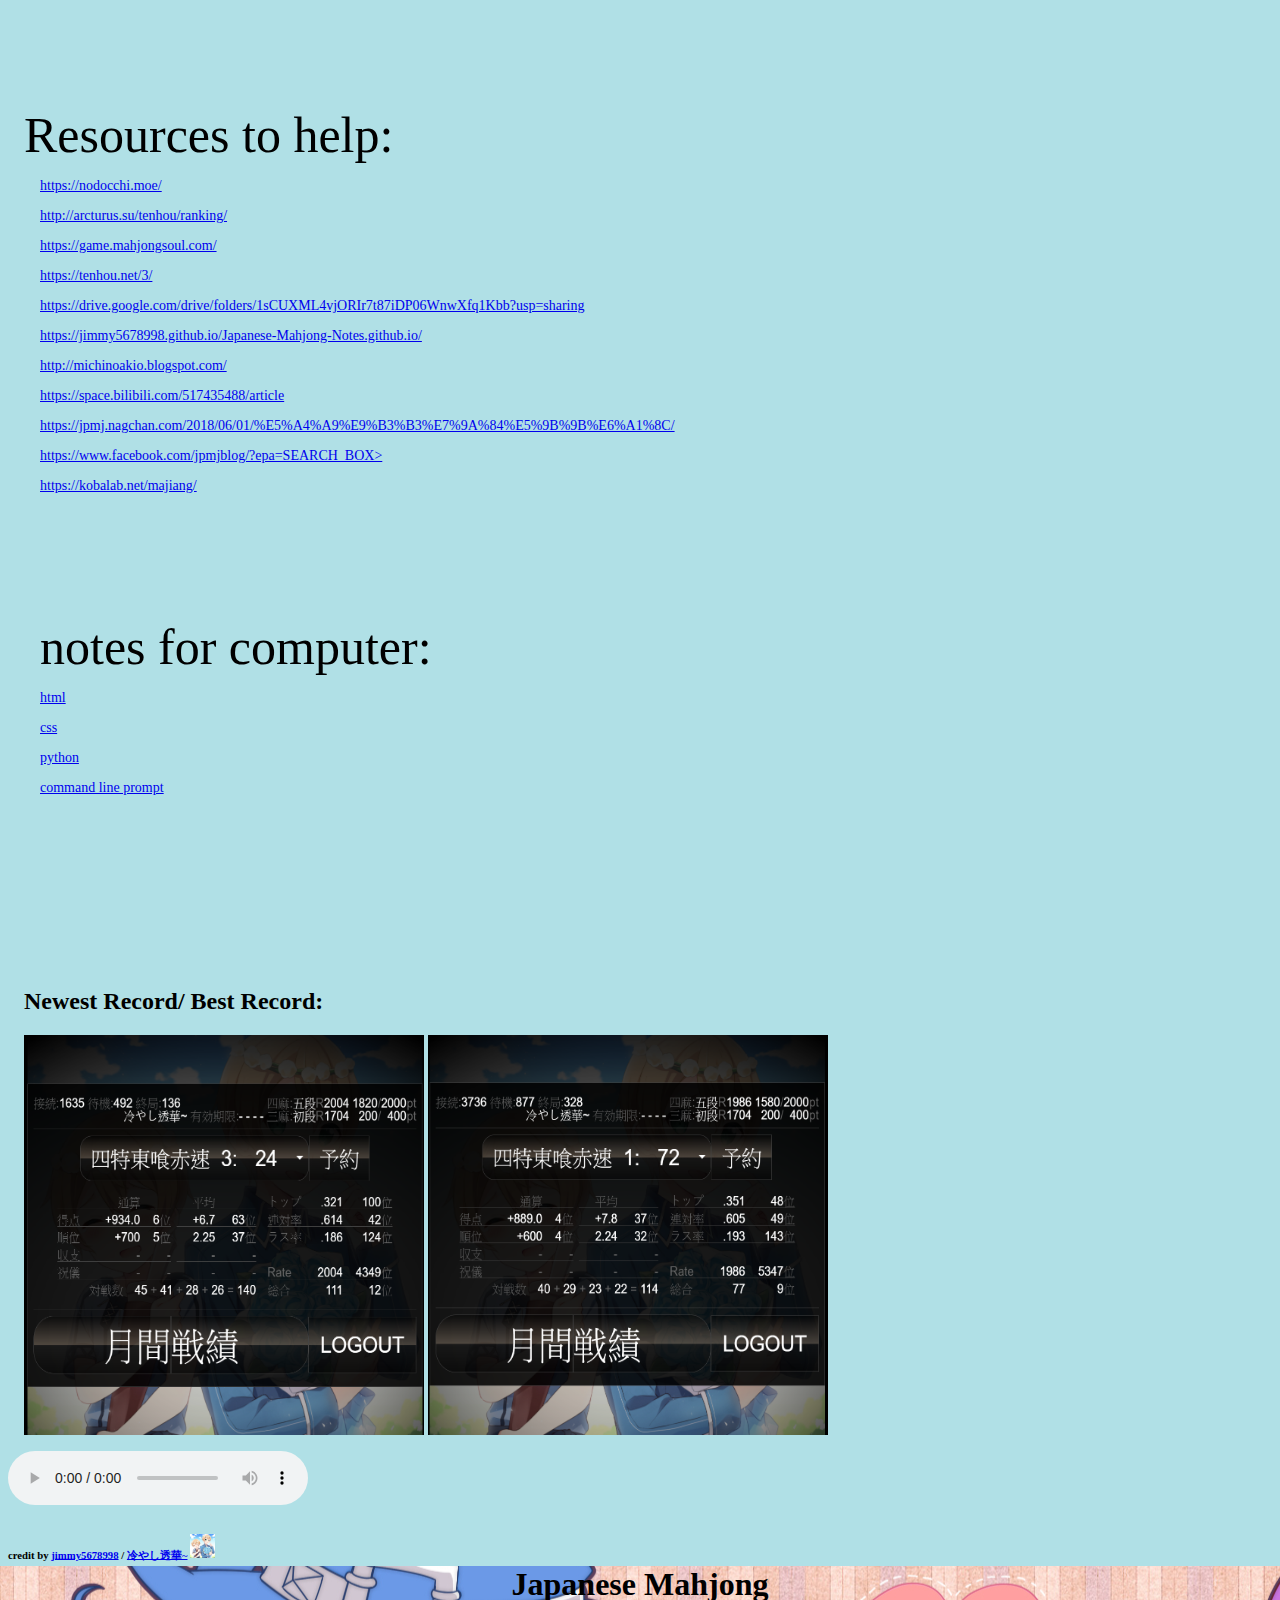
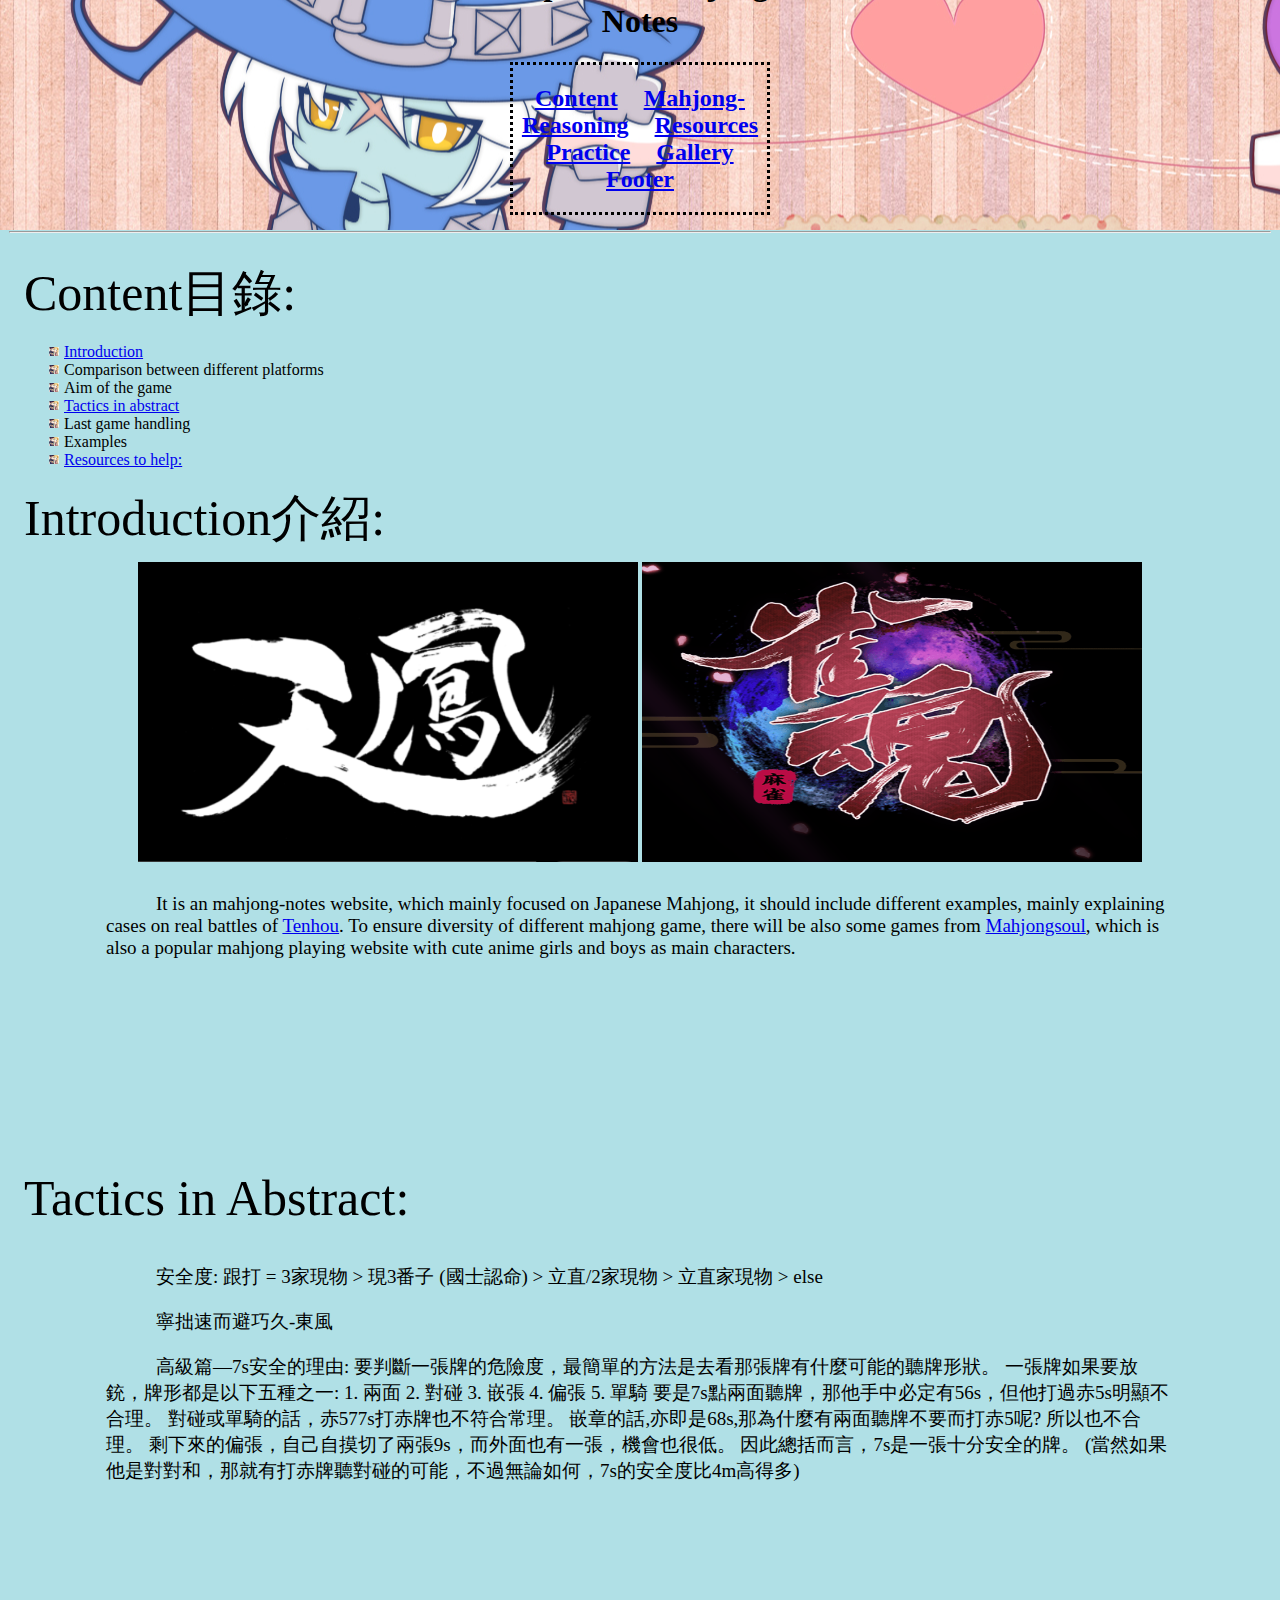
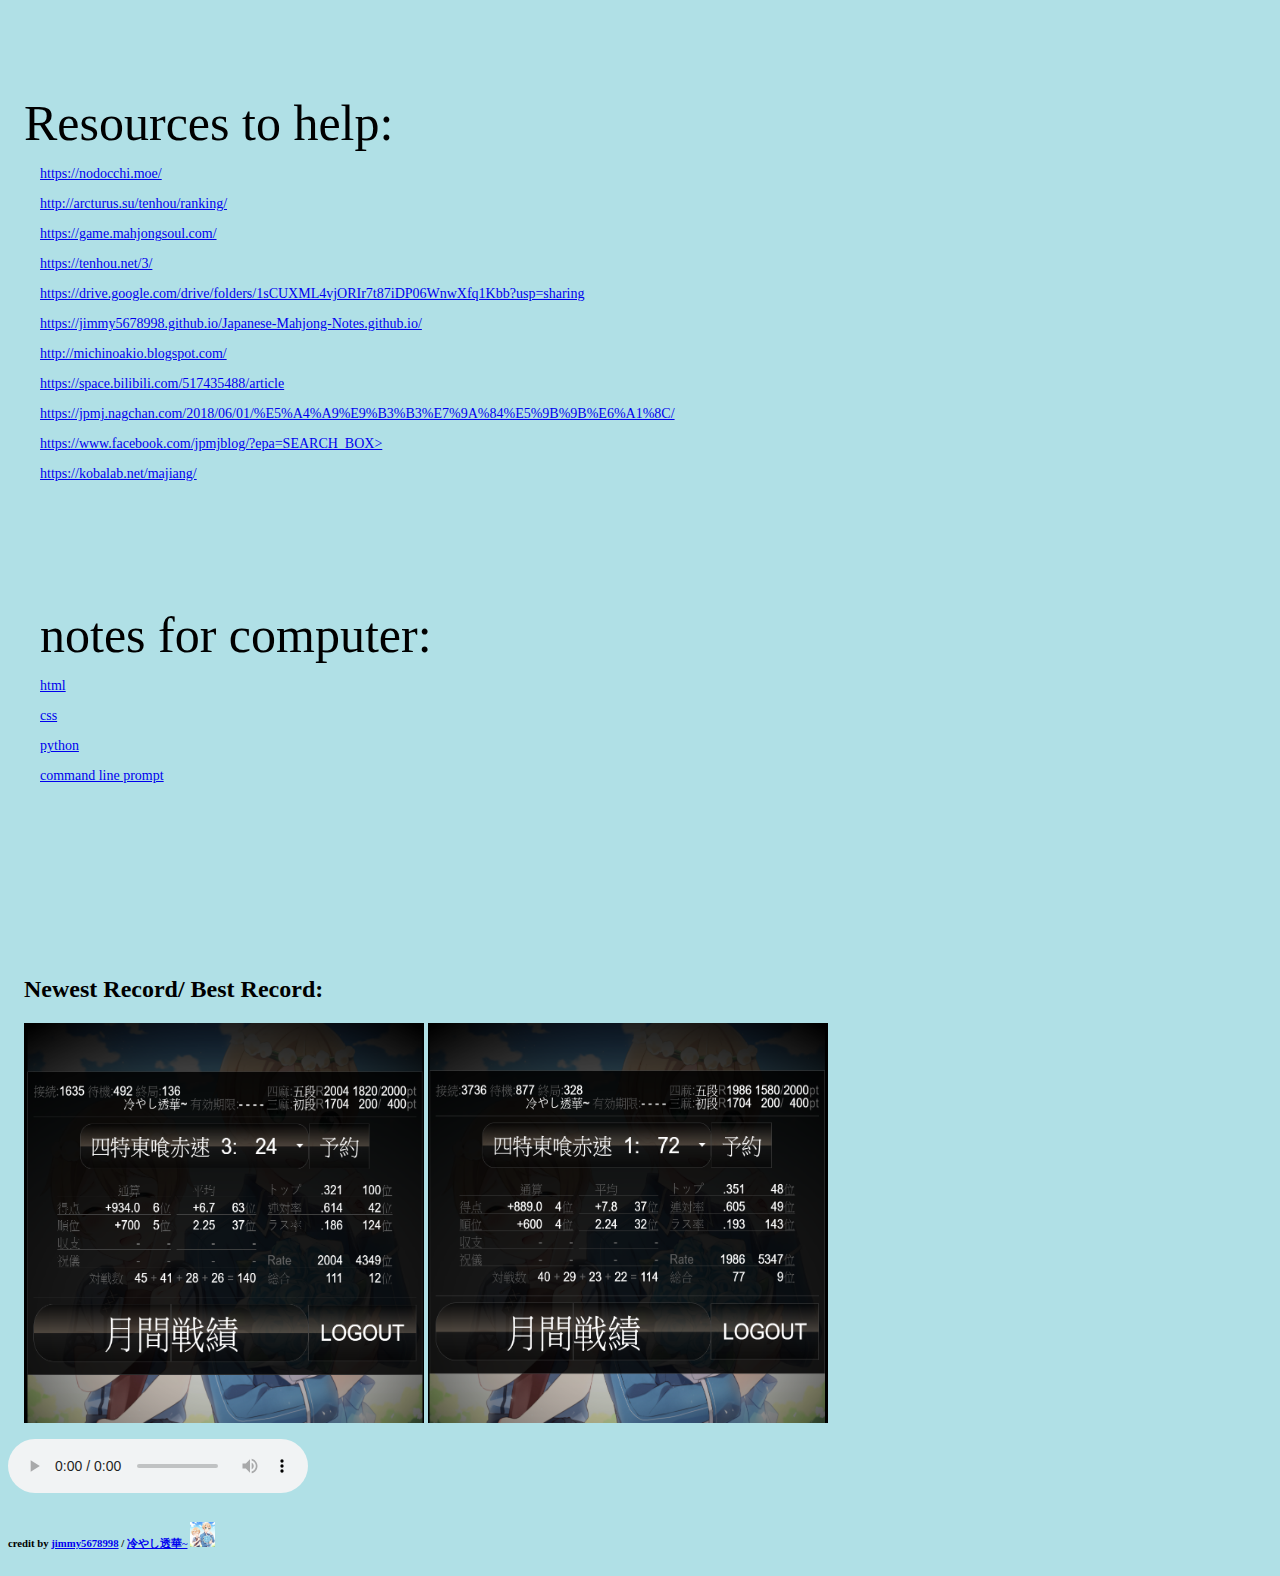
==== commit 14f2e015: "Update index.html" ====
--- a/index.html
+++ b/index.html
@@ -14,14 +14,15 @@
         <div class="categories">
             <h2><a href="#jumptocontent">Content</a> <a href="https://tenhou.net/2/?" rel="noopener noreferrer" target="_blank">Mahjong-Reasoning</a>
                 <a href="https://drive.google.com/drive/folders/1sCUXML4vjORIr7t87iDP06WnwXfq1Kbb?usp=sharing" rel="noopener noreferrer" target="_blank">Resources</a>
-                <a href="gallery.html">gallery</a> <a href="#footer">Footer</a> </h2>
+                <a href="https://kobalab.net/majiang/" rel="noopener noreferrer" target="_blank">Practice</a>
+                <a href="gallery.html">Gallery</a> <a href="#footer">Footer</a> </h2>
             <!--For the resources, I can just put the link of google drive to the part of page, and then add more useful link, e.g.nodocchi.moe-->
         </div>
     </div>
-    <hr>
+    <hr class="breakline">
     <main class="container">
         <p class="topic" id="jumptocontent">Content目錄:</p>
-        <div class="text_2">
+        <div class="content_text">
             <ul class="content_list">
                 <li><a href="#introduction">Introduction</a></li>
                 <li>Comparison between different platforms</li>
@@ -54,6 +55,21 @@
         <p class="topic" id="Tactics_in_Abstract">Tactics in Abstract:</p>
          <div class="text_1">
              <p>安全度: 跟打 = 3家現物 > 現3番子 (國士認命) > 立直/2家現物 > 立直家現物 > else</p>
+             <p>寧拙速而避巧久-東風</p>
+             <p>高級篇—7s安全的理由:
+要判斷一張牌的危險度，最簡單的方法是去看那張牌有什麼可能的聽牌形狀。
+一張牌如果要放銃，牌形都是以下五種之一:
+1. 兩面
+2. 對碰
+3. 嵌張
+4. 偏張
+5. 單騎
+要是7s點兩面聽牌，那他手中必定有56s，但他打過赤5s明顯不合理。
+對碰或單騎的話，赤577s打赤牌也不符合常理。
+嵌章的話,亦即是68s,那為什麼有兩面聽牌不要而打赤5呢? 所以也不合理。
+剩下來的偏張，自己自摸切了兩張9s，而外面也有一張，機會也很低。
+因此總括而言，7s是一張十分安全的牌。
+(當然如果他是對對和，那就有打赤牌聽對碰的可能，不過無論如何，7s的安全度比4m高得多)</p>
              <pre>
 
 
@@ -75,6 +91,19 @@
              <p><a href="https://space.bilibili.com/517435488/article" rel="noopener noreferrer" target="_blank">https://space.bilibili.com/517435488/article</a></p>
              <p><a href="https://jpmj.nagchan.com/2018/06/01/%E5%A4%A9%E9%B3%B3%E7%9A%84%E5%9B%9B%E6%A1%8C/" rel="noopener noreferrer" target="_blank">https://jpmj.nagchan.com/2018/06/01/%E5%A4%A9%E9%B3%B3%E7%9A%84%E5%9B%9B%E6%A1%8C/</p></a>
              <p><a href="https://www.facebook.com/jpmjblog/?epa=SEARCH_BOX" rel="noopener noreferrer" target="_blank">https://www.facebook.com/jpmjblog/?epa=SEARCH_BOX></a></p>
+             <p><a href="https://kobalab.net/majiang/" rel="noopener noreferrer" target="_blank">https://kobalab.net/majiang/</a></p>
+             <pre>
+
+
+
+
+
+             </pre>
+             <p class="topic">notes for computer:</p>
+             <p><a href="HTML notes.txt" rel="noopener noreferrer" target="_blank">html</a></p>
+             <p><a href="CSS notes.txt" rel="noopener noreferrer" target="_blank">css</a></p>
+             <p><a href="C:\Users\jimmy\OneDrive - HKUST Connect\Desktop\ust\computer learning stuffs\python learning stuffs\ch22.py" rel="noopener noreferrer" target="_blank">python</a></p>
+             <p><a href="C:\Users\jimmy\OneDrive - HKUST Connect\Desktop\ust\computer learning stuffs\command line prompt stuffs\windows10\windows10 command line prompt notes.txt" rel="noopener noreferrer" target="_blank">command line prompt</a></p>
              <pre>
 
 
@@ -100,4 +129,397 @@
         <a href="photos/EugeoTheBest.jpg" rel="noopener noreferrer" target="_blank"><img src="photos/EugeoTheBest.jpg" alt="@EugeoTheBest" style="width:25px;length:25px;"></a></h6>
 
 </footer>
+</html><!DOCTYPE html>
+<html lang="en">
+<head>
+    <meta charset="UTF-8">
+    <title>Japanese Mahjong Notes</title>
+    <!--for link to google drive css: href="https://drive.google.com/uc?export=view&id=1vy88FBKjtnwF-EfFawKoy5Vh0kt8nVcE"-->
+    <link rel="stylesheet" type="text/css" href="MahjongNotesStyles.css">
+    <!--if necessary, I may use internal css with <style> to prevent external use of css, and link can be deleted.-->
+</head>
+<body>
+    <!--Title bar link to different pages/ parts/ resources-->
+    <div class="topbar">
+        <h1 style="text-align:center;"><b>Japanese Mahjong Notes</b></h1>
+        <div class="categories">
+            <h2><a href="#jumptocontent">Content</a> <a href="https://tenhou.net/2/?" rel="noopener noreferrer" target="_blank">Mahjong-Reasoning</a>
+                <a href="https://drive.google.com/drive/folders/1sCUXML4vjORIr7t87iDP06WnwXfq1Kbb?usp=sharing" rel="noopener noreferrer" target="_blank">Resources</a>
+                <a href="https://kobalab.net/majiang/" rel="noopener noreferrer" target="_blank">Practice</a>
+                <a href="gallery.html">Gallery</a> <a href="#footer">Footer</a> </h2>
+            <!--For the resources, I can just put the link of google drive to the part of page, and then add more useful link, e.g.nodocchi.moe-->
+        </div>
+    </div>
+    <hr class="breakline">
+    <main class="container">
+        <p class="topic" id="jumptocontent">Content目錄:</p>
+        <div class="content_text">
+            <ul class="content_list">
+                <li><a href="#introduction">Introduction</a></li>
+                <li>Comparison between different platforms</li>
+                <li>Aim of the game</li>
+                <li><a href="#Tactics_in_Abstract">Tactics in abstract</a></li>
+                <li>Last game handling</li>
+                <li>Examples</li>
+                <li><a href="#Resources_to_help">Resources to help:</a></li>
+            </ul>
+        </div>
+        <p class="topic" id="introduction">Introduction介紹:</p>
+        <div class="tenhou_photo">
+            <img src="photos/tenhou.PNG" alt="Tenhou icon" width="500px" height="300px">
+            <img src="photos/mahjongsoul.PNG" alt="Mahjongsoul icon" width="500px" height="300px">
+        </div>
+        <div class="text_1">
+            <p>It is an mahjong-notes website, which mainly focused on Japanese Mahjong, it should include different examples, mainly explaining
+            cases on real battles of <a href="https://tenhou.net/3/" rel="noopener noreferrer" target="_blank">Tenhou</a>. To ensure diversity of
+                different mahjong game, there will be also some games from <a href="https://game.mahjongsoul.com/" rel="noopener noreferrer" target="_blank">Mahjongsoul</a>, which is also a popular
+                mahjong playing website with cute anime girls and boys as main characters.</p>
+            <pre>
+
+
+
+
+
+
+            </pre>
+        </div>
+        <p class="topic" id="Tactics_in_Abstract">Tactics in Abstract:</p>
+         <div class="text_1">
+             <p>安全度: 跟打 = 3家現物 > 現3番子 (國士認命) > 立直/2家現物 > 立直家現物 > else</p>
+             <p>寧拙速而避巧久-東風</p>
+             <p>高級篇—7s安全的理由:
+要判斷一張牌的危險度，最簡單的方法是去看那張牌有什麼可能的聽牌形狀。
+一張牌如果要放銃，牌形都是以下五種之一:
+1. 兩面
+2. 對碰
+3. 嵌張
+4. 偏張
+5. 單騎
+要是7s點兩面聽牌，那他手中必定有56s，但他打過赤5s明顯不合理。
+對碰或單騎的話，赤577s打赤牌也不符合常理。
+嵌章的話,亦即是68s,那為什麼有兩面聽牌不要而打赤5呢? 所以也不合理。
+剩下來的偏張，自己自摸切了兩張9s，而外面也有一張，機會也很低。
+因此總括而言，7s是一張十分安全的牌。
+(當然如果他是對對和，那就有打赤牌聽對碰的可能，不過無論如何，7s的安全度比4m高得多)</p>
+             <pre>
+
+
+
+
+
+
+            </pre>
+         </div>
+        <p class="topic" id="Resources_to_help">Resources to help:</p>
+         <div class="text_2">
+             <p><a href="https://nodocchi.moe/" rel="noopener noreferrer" target="_blank">https://nodocchi.moe/</a></p>
+             <p><a href="http://arcturus.su/tenhou/ranking/" rel="noopener noreferrer" target="_blank">http://arcturus.su/tenhou/ranking/</a></p>
+             <p><a href="https://game.mahjongsoul.com/" rel="noopener noreferrer" target="_blank">https://game.mahjongsoul.com/</a></p>
+             <p><a href="https://tenhou.net/3/" rel="noopener noreferrer" target="_blank">https://tenhou.net/3/</a></p>
+             <p><a href="https://drive.google.com/drive/folders/1sCUXML4vjORIr7t87iDP06WnwXfq1Kbb?usp=sharing" rel="noopener noreferrer" target="_blank">https://drive.google.com/drive/folders/1sCUXML4vjORIr7t87iDP06WnwXfq1Kbb?usp=sharing</a></p>
+             <p><a href="https://jimmy5678998.github.io/Japanese-Mahjong-Notes.github.io/" rel="noopener noreferrer" target="_blank">https://jimmy5678998.github.io/Japanese-Mahjong-Notes.github.io/</a></p>
+             <p><a href="http://michinoakio.blogspot.com/" rel="noopener noreferrer" target="_blank">http://michinoakio.blogspot.com/</a></p>
+             <p><a href="https://space.bilibili.com/517435488/article" rel="noopener noreferrer" target="_blank">https://space.bilibili.com/517435488/article</a></p>
+             <p><a href="https://jpmj.nagchan.com/2018/06/01/%E5%A4%A9%E9%B3%B3%E7%9A%84%E5%9B%9B%E6%A1%8C/" rel="noopener noreferrer" target="_blank">https://jpmj.nagchan.com/2018/06/01/%E5%A4%A9%E9%B3%B3%E7%9A%84%E5%9B%9B%E6%A1%8C/</p></a>
+             <p><a href="https://www.facebook.com/jpmjblog/?epa=SEARCH_BOX" rel="noopener noreferrer" target="_blank">https://www.facebook.com/jpmjblog/?epa=SEARCH_BOX></a></p>
+             <p><a href="https://kobalab.net/majiang/" rel="noopener noreferrer" target="_blank">https://kobalab.net/majiang/</a></p>
+             <pre>
+
+
+
+
+
+             </pre>
+             <p class="topic">notes for computer:</p>
+             <p><a href="HTML notes.txt" rel="noopener noreferrer" target="_blank">html</a></p>
+             <p><a href="CSS notes.txt" rel="noopener noreferrer" target="_blank">css</a></p>
+             <p><a href="C:\Users\jimmy\OneDrive - HKUST Connect\Desktop\ust\computer learning stuffs\python learning stuffs\ch22.py" rel="noopener noreferrer" target="_blank">python</a></p>
+             <p><a href="C:\Users\jimmy\OneDrive - HKUST Connect\Desktop\ust\computer learning stuffs\command line prompt stuffs\windows10\windows10 command line prompt notes.txt" rel="noopener noreferrer" target="_blank">command line prompt</a></p>
+             <pre>
+
+
+
+
+
+
+            </pre>
+         </div>
+    </main>
+</body>
+<footer id="footer">
+    <div class="container">
+        <h2>Newest Record/ Best Record:</h2>
+        <img src="photos/record_at_251_14_8_2020.PNG" alt="The newest record" width="400px" height="400px" class="tenhou_photo">
+        <img src="photos/record_at_1601_12_8_2020.PNG" alt="The best record" width="400px" height="400px" class="tenhou_photo">
+    </div>
+    <audio src="雨に唄えば - ReoNa（如果在雨中唱歌）_ ANIMA (Special Edition).mp3" controls loop autoplay>
+        <p>If you are reading this, it is because your browser does not support the audio element.</p>
+    </audio>
+        <h6>credit by <a href="https://mail.google.com/mail/?view=cm&fs=1&tf=1&to=jimmy5678998@gmail.com" rel="noopener noreferrer" target="_blank"><b>jimmy5678998</b></a>
+        / <b><a href="https://nodocchi.moe/tenhoulog/#!&name=%E5%86%B7%E3%82%84%E3%81%97%E9%80%8F%E8%8F%AF~" rel="noopener noreferrer" target="_blank">冷やし透華~</a></b>
+        <a href="photos/EugeoTheBest.jpg" rel="noopener noreferrer" target="_blank"><img src="photos/EugeoTheBest.jpg" alt="@EugeoTheBest" style="width:25px;length:25px;"></a></h6>
+
+</footer>
+</html><!DOCTYPE html>
+<html lang="en">
+<head>
+    <meta charset="UTF-8">
+    <title>Japanese Mahjong Notes</title>
+    <!--for link to google drive css: href="https://drive.google.com/uc?export=view&id=1vy88FBKjtnwF-EfFawKoy5Vh0kt8nVcE"-->
+    <link rel="stylesheet" type="text/css" href="MahjongNotesStyles.css">
+    <!--if necessary, I may use internal css with <style> to prevent external use of css, and link can be deleted.-->
+</head>
+<body>
+    <!--Title bar link to different pages/ parts/ resources-->
+    <div class="topbar">
+        <h1 style="text-align:center;"><b>Japanese Mahjong Notes</b></h1>
+        <div class="categories">
+            <h2><a href="#jumptocontent">Content</a> <a href="https://tenhou.net/2/?" rel="noopener noreferrer" target="_blank">Mahjong-Reasoning</a>
+                <a href="https://drive.google.com/drive/folders/1sCUXML4vjORIr7t87iDP06WnwXfq1Kbb?usp=sharing" rel="noopener noreferrer" target="_blank">Resources</a>
+                <a href="https://kobalab.net/majiang/" rel="noopener noreferrer" target="_blank">Practice</a>
+                <a href="gallery.html">Gallery</a> <a href="#footer">Footer</a> </h2>
+            <!--For the resources, I can just put the link of google drive to the part of page, and then add more useful link, e.g.nodocchi.moe-->
+        </div>
+    </div>
+    <hr class="breakline">
+    <main class="container">
+        <p class="topic" id="jumptocontent">Content目錄:</p>
+        <div class="content_text">
+            <ul class="content_list">
+                <li><a href="#introduction">Introduction</a></li>
+                <li>Comparison between different platforms</li>
+                <li>Aim of the game</li>
+                <li><a href="#Tactics_in_Abstract">Tactics in abstract</a></li>
+                <li>Last game handling</li>
+                <li>Examples</li>
+                <li><a href="#Resources_to_help">Resources to help:</a></li>
+            </ul>
+        </div>
+        <p class="topic" id="introduction">Introduction介紹:</p>
+        <div class="tenhou_photo">
+            <img src="photos/tenhou.PNG" alt="Tenhou icon" width="500px" height="300px">
+            <img src="photos/mahjongsoul.PNG" alt="Mahjongsoul icon" width="500px" height="300px">
+        </div>
+        <div class="text_1">
+            <p>It is an mahjong-notes website, which mainly focused on Japanese Mahjong, it should include different examples, mainly explaining
+            cases on real battles of <a href="https://tenhou.net/3/" rel="noopener noreferrer" target="_blank">Tenhou</a>. To ensure diversity of
+                different mahjong game, there will be also some games from <a href="https://game.mahjongsoul.com/" rel="noopener noreferrer" target="_blank">Mahjongsoul</a>, which is also a popular
+                mahjong playing website with cute anime girls and boys as main characters.</p>
+            <pre>
+
+
+
+
+
+
+            </pre>
+        </div>
+        <p class="topic" id="Tactics_in_Abstract">Tactics in Abstract:</p>
+         <div class="text_1">
+             <p>安全度: 跟打 = 3家現物 > 現3番子 (國士認命) > 立直/2家現物 > 立直家現物 > else</p>
+             <p>寧拙速而避巧久-東風</p>
+             <p>高級篇—7s安全的理由:
+要判斷一張牌的危險度，最簡單的方法是去看那張牌有什麼可能的聽牌形狀。
+一張牌如果要放銃，牌形都是以下五種之一:
+1. 兩面
+2. 對碰
+3. 嵌張
+4. 偏張
+5. 單騎
+要是7s點兩面聽牌，那他手中必定有56s，但他打過赤5s明顯不合理。
+對碰或單騎的話，赤577s打赤牌也不符合常理。
+嵌章的話,亦即是68s,那為什麼有兩面聽牌不要而打赤5呢? 所以也不合理。
+剩下來的偏張，自己自摸切了兩張9s，而外面也有一張，機會也很低。
+因此總括而言，7s是一張十分安全的牌。
+(當然如果他是對對和，那就有打赤牌聽對碰的可能，不過無論如何，7s的安全度比4m高得多)</p>
+             <pre>
+
+
+
+
+
+
+            </pre>
+         </div>
+        <p class="topic" id="Resources_to_help">Resources to help:</p>
+         <div class="text_2">
+             <p><a href="https://nodocchi.moe/" rel="noopener noreferrer" target="_blank">https://nodocchi.moe/</a></p>
+             <p><a href="http://arcturus.su/tenhou/ranking/" rel="noopener noreferrer" target="_blank">http://arcturus.su/tenhou/ranking/</a></p>
+             <p><a href="https://game.mahjongsoul.com/" rel="noopener noreferrer" target="_blank">https://game.mahjongsoul.com/</a></p>
+             <p><a href="https://tenhou.net/3/" rel="noopener noreferrer" target="_blank">https://tenhou.net/3/</a></p>
+             <p><a href="https://drive.google.com/drive/folders/1sCUXML4vjORIr7t87iDP06WnwXfq1Kbb?usp=sharing" rel="noopener noreferrer" target="_blank">https://drive.google.com/drive/folders/1sCUXML4vjORIr7t87iDP06WnwXfq1Kbb?usp=sharing</a></p>
+             <p><a href="https://jimmy5678998.github.io/Japanese-Mahjong-Notes.github.io/" rel="noopener noreferrer" target="_blank">https://jimmy5678998.github.io/Japanese-Mahjong-Notes.github.io/</a></p>
+             <p><a href="http://michinoakio.blogspot.com/" rel="noopener noreferrer" target="_blank">http://michinoakio.blogspot.com/</a></p>
+             <p><a href="https://space.bilibili.com/517435488/article" rel="noopener noreferrer" target="_blank">https://space.bilibili.com/517435488/article</a></p>
+             <p><a href="https://jpmj.nagchan.com/2018/06/01/%E5%A4%A9%E9%B3%B3%E7%9A%84%E5%9B%9B%E6%A1%8C/" rel="noopener noreferrer" target="_blank">https://jpmj.nagchan.com/2018/06/01/%E5%A4%A9%E9%B3%B3%E7%9A%84%E5%9B%9B%E6%A1%8C/</p></a>
+             <p><a href="https://www.facebook.com/jpmjblog/?epa=SEARCH_BOX" rel="noopener noreferrer" target="_blank">https://www.facebook.com/jpmjblog/?epa=SEARCH_BOX></a></p>
+             <p><a href="https://kobalab.net/majiang/" rel="noopener noreferrer" target="_blank">https://kobalab.net/majiang/</a></p>
+             <pre>
+
+
+
+
+
+             </pre>
+             <p class="topic">notes for computer:</p>
+             <p><a href="HTML notes.txt" rel="noopener noreferrer" target="_blank">html</a></p>
+             <p><a href="CSS notes.txt" rel="noopener noreferrer" target="_blank">css</a></p>
+             <p><a href="C:\Users\jimmy\OneDrive - HKUST Connect\Desktop\ust\computer learning stuffs\python learning stuffs\ch22.py" rel="noopener noreferrer" target="_blank">python</a></p>
+             <p><a href="C:\Users\jimmy\OneDrive - HKUST Connect\Desktop\ust\computer learning stuffs\command line prompt stuffs\windows10\windows10 command line prompt notes.txt" rel="noopener noreferrer" target="_blank">command line prompt</a></p>
+             <pre>
+
+
+
+
+
+
+            </pre>
+         </div>
+    </main>
+</body>
+<footer id="footer">
+    <div class="container">
+        <h2>Newest Record/ Best Record:</h2>
+        <img src="photos/record_at_251_14_8_2020.PNG" alt="The newest record" width="400px" height="400px" class="tenhou_photo">
+        <img src="photos/record_at_1601_12_8_2020.PNG" alt="The best record" width="400px" height="400px" class="tenhou_photo">
+    </div>
+    <audio src="雨に唄えば - ReoNa（如果在雨中唱歌）_ ANIMA (Special Edition).mp3" controls loop autoplay>
+        <p>If you are reading this, it is because your browser does not support the audio element.</p>
+    </audio>
+        <h6>credit by <a href="https://mail.google.com/mail/?view=cm&fs=1&tf=1&to=jimmy5678998@gmail.com" rel="noopener noreferrer" target="_blank"><b>jimmy5678998</b></a>
+        / <b><a href="https://nodocchi.moe/tenhoulog/#!&name=%E5%86%B7%E3%82%84%E3%81%97%E9%80%8F%E8%8F%AF~" rel="noopener noreferrer" target="_blank">冷やし透華~</a></b>
+        <a href="photos/EugeoTheBest.jpg" rel="noopener noreferrer" target="_blank"><img src="photos/EugeoTheBest.jpg" alt="@EugeoTheBest" style="width:25px;length:25px;"></a></h6>
+
+</footer>
+</html><!DOCTYPE html>
+<html lang="en">
+<head>
+    <meta charset="UTF-8">
+    <title>Japanese Mahjong Notes</title>
+    <!--for link to google drive css: href="https://drive.google.com/uc?export=view&id=1vy88FBKjtnwF-EfFawKoy5Vh0kt8nVcE"-->
+    <link rel="stylesheet" type="text/css" href="MahjongNotesStyles.css">
+    <!--if necessary, I may use internal css with <style> to prevent external use of css, and link can be deleted.-->
+</head>
+<body>
+    <!--Title bar link to different pages/ parts/ resources-->
+    <div class="topbar">
+        <h1 style="text-align:center;"><b>Japanese Mahjong Notes</b></h1>
+        <div class="categories">
+            <h2><a href="#jumptocontent">Content</a> <a href="https://tenhou.net/2/?" rel="noopener noreferrer" target="_blank">Mahjong-Reasoning</a>
+                <a href="https://drive.google.com/drive/folders/1sCUXML4vjORIr7t87iDP06WnwXfq1Kbb?usp=sharing" rel="noopener noreferrer" target="_blank">Resources</a>
+                <a href="https://kobalab.net/majiang/" rel="noopener noreferrer" target="_blank">Practice</a>
+                <a href="gallery.html">Gallery</a> <a href="#footer">Footer</a> </h2>
+            <!--For the resources, I can just put the link of google drive to the part of page, and then add more useful link, e.g.nodocchi.moe-->
+        </div>
+    </div>
+    <hr class="breakline">
+    <main class="container">
+        <p class="topic" id="jumptocontent">Content目錄:</p>
+        <div class="content_text">
+            <ul class="content_list">
+                <li><a href="#introduction">Introduction</a></li>
+                <li>Comparison between different platforms</li>
+                <li>Aim of the game</li>
+                <li><a href="#Tactics_in_Abstract">Tactics in abstract</a></li>
+                <li>Last game handling</li>
+                <li>Examples</li>
+                <li><a href="#Resources_to_help">Resources to help:</a></li>
+            </ul>
+        </div>
+        <p class="topic" id="introduction">Introduction介紹:</p>
+        <div class="tenhou_photo">
+            <img src="photos/tenhou.PNG" alt="Tenhou icon" width="500px" height="300px">
+            <img src="photos/mahjongsoul.PNG" alt="Mahjongsoul icon" width="500px" height="300px">
+        </div>
+        <div class="text_1">
+            <p>It is an mahjong-notes website, which mainly focused on Japanese Mahjong, it should include different examples, mainly explaining
+            cases on real battles of <a href="https://tenhou.net/3/" rel="noopener noreferrer" target="_blank">Tenhou</a>. To ensure diversity of
+                different mahjong game, there will be also some games from <a href="https://game.mahjongsoul.com/" rel="noopener noreferrer" target="_blank">Mahjongsoul</a>, which is also a popular
+                mahjong playing website with cute anime girls and boys as main characters.</p>
+            <pre>
+
+
+
+
+
+
+            </pre>
+        </div>
+        <p class="topic" id="Tactics_in_Abstract">Tactics in Abstract:</p>
+         <div class="text_1">
+             <p>安全度: 跟打 = 3家現物 > 現3番子 (國士認命) > 立直/2家現物 > 立直家現物 > else</p>
+             <p>寧拙速而避巧久-東風</p>
+             <p>高級篇—7s安全的理由:
+要判斷一張牌的危險度，最簡單的方法是去看那張牌有什麼可能的聽牌形狀。
+一張牌如果要放銃，牌形都是以下五種之一:
+1. 兩面
+2. 對碰
+3. 嵌張
+4. 偏張
+5. 單騎
+要是7s點兩面聽牌，那他手中必定有56s，但他打過赤5s明顯不合理。
+對碰或單騎的話，赤577s打赤牌也不符合常理。
+嵌章的話,亦即是68s,那為什麼有兩面聽牌不要而打赤5呢? 所以也不合理。
+剩下來的偏張，自己自摸切了兩張9s，而外面也有一張，機會也很低。
+因此總括而言，7s是一張十分安全的牌。
+(當然如果他是對對和，那就有打赤牌聽對碰的可能，不過無論如何，7s的安全度比4m高得多)</p>
+             <pre>
+
+
+
+
+
+
+            </pre>
+         </div>
+        <p class="topic" id="Resources_to_help">Resources to help:</p>
+         <div class="text_2">
+             <p><a href="https://nodocchi.moe/" rel="noopener noreferrer" target="_blank">https://nodocchi.moe/</a></p>
+             <p><a href="http://arcturus.su/tenhou/ranking/" rel="noopener noreferrer" target="_blank">http://arcturus.su/tenhou/ranking/</a></p>
+             <p><a href="https://game.mahjongsoul.com/" rel="noopener noreferrer" target="_blank">https://game.mahjongsoul.com/</a></p>
+             <p><a href="https://tenhou.net/3/" rel="noopener noreferrer" target="_blank">https://tenhou.net/3/</a></p>
+             <p><a href="https://drive.google.com/drive/folders/1sCUXML4vjORIr7t87iDP06WnwXfq1Kbb?usp=sharing" rel="noopener noreferrer" target="_blank">https://drive.google.com/drive/folders/1sCUXML4vjORIr7t87iDP06WnwXfq1Kbb?usp=sharing</a></p>
+             <p><a href="https://jimmy5678998.github.io/Japanese-Mahjong-Notes.github.io/" rel="noopener noreferrer" target="_blank">https://jimmy5678998.github.io/Japanese-Mahjong-Notes.github.io/</a></p>
+             <p><a href="http://michinoakio.blogspot.com/" rel="noopener noreferrer" target="_blank">http://michinoakio.blogspot.com/</a></p>
+             <p><a href="https://space.bilibili.com/517435488/article" rel="noopener noreferrer" target="_blank">https://space.bilibili.com/517435488/article</a></p>
+             <p><a href="https://jpmj.nagchan.com/2018/06/01/%E5%A4%A9%E9%B3%B3%E7%9A%84%E5%9B%9B%E6%A1%8C/" rel="noopener noreferrer" target="_blank">https://jpmj.nagchan.com/2018/06/01/%E5%A4%A9%E9%B3%B3%E7%9A%84%E5%9B%9B%E6%A1%8C/</p></a>
+             <p><a href="https://www.facebook.com/jpmjblog/?epa=SEARCH_BOX" rel="noopener noreferrer" target="_blank">https://www.facebook.com/jpmjblog/?epa=SEARCH_BOX></a></p>
+             <p><a href="https://kobalab.net/majiang/" rel="noopener noreferrer" target="_blank">https://kobalab.net/majiang/</a></p>
+             <pre>
+
+
+
+
+
+             </pre>
+             <p class="topic">notes for computer:</p>
+             <p><a href="HTML notes.txt" rel="noopener noreferrer" target="_blank">html</a></p>
+             <p><a href="CSS notes.txt" rel="noopener noreferrer" target="_blank">css</a></p>
+             <p><a href="C:\Users\jimmy\OneDrive - HKUST Connect\Desktop\ust\computer learning stuffs\python learning stuffs\ch22.py" rel="noopener noreferrer" target="_blank">python</a></p>
+             <p><a href="C:\Users\jimmy\OneDrive - HKUST Connect\Desktop\ust\computer learning stuffs\command line prompt stuffs\windows10\windows10 command line prompt notes.txt" rel="noopener noreferrer" target="_blank">command line prompt</a></p>
+             <pre>
+
+
+
+
+
+
+            </pre>
+         </div>
+    </main>
+</body>
+<footer id="footer">
+    <div class="container">
+        <h2>Newest Record/ Best Record:</h2>
+        <img src="photos/record_at_251_14_8_2020.PNG" alt="The newest record" width="400px" height="400px" class="tenhou_photo">
+        <img src="photos/record_at_1601_12_8_2020.PNG" alt="The best record" width="400px" height="400px" class="tenhou_photo">
+    </div>
+    <audio src="雨に唄えば - ReoNa（如果在雨中唱歌）_ ANIMA (Special Edition).mp3" controls loop autoplay>
+        <p>If you are reading this, it is because your browser does not support the audio element.</p>
+    </audio>
+        <h6>credit by <a href="https://mail.google.com/mail/?view=cm&fs=1&tf=1&to=jimmy5678998@gmail.com" rel="noopener noreferrer" target="_blank"><b>jimmy5678998</b></a>
+        / <b><a href="https://nodocchi.moe/tenhoulog/#!&name=%E5%86%B7%E3%82%84%E3%81%97%E9%80%8F%E8%8F%AF~" rel="noopener noreferrer" target="_blank">冷やし透華~</a></b>
+        <a href="photos/EugeoTheBest.jpg" rel="noopener noreferrer" target="_blank"><img src="photos/EugeoTheBest.jpg" alt="@EugeoTheBest" style="width:25px;length:25px;"></a></h6>
+
+</footer>
 </html>
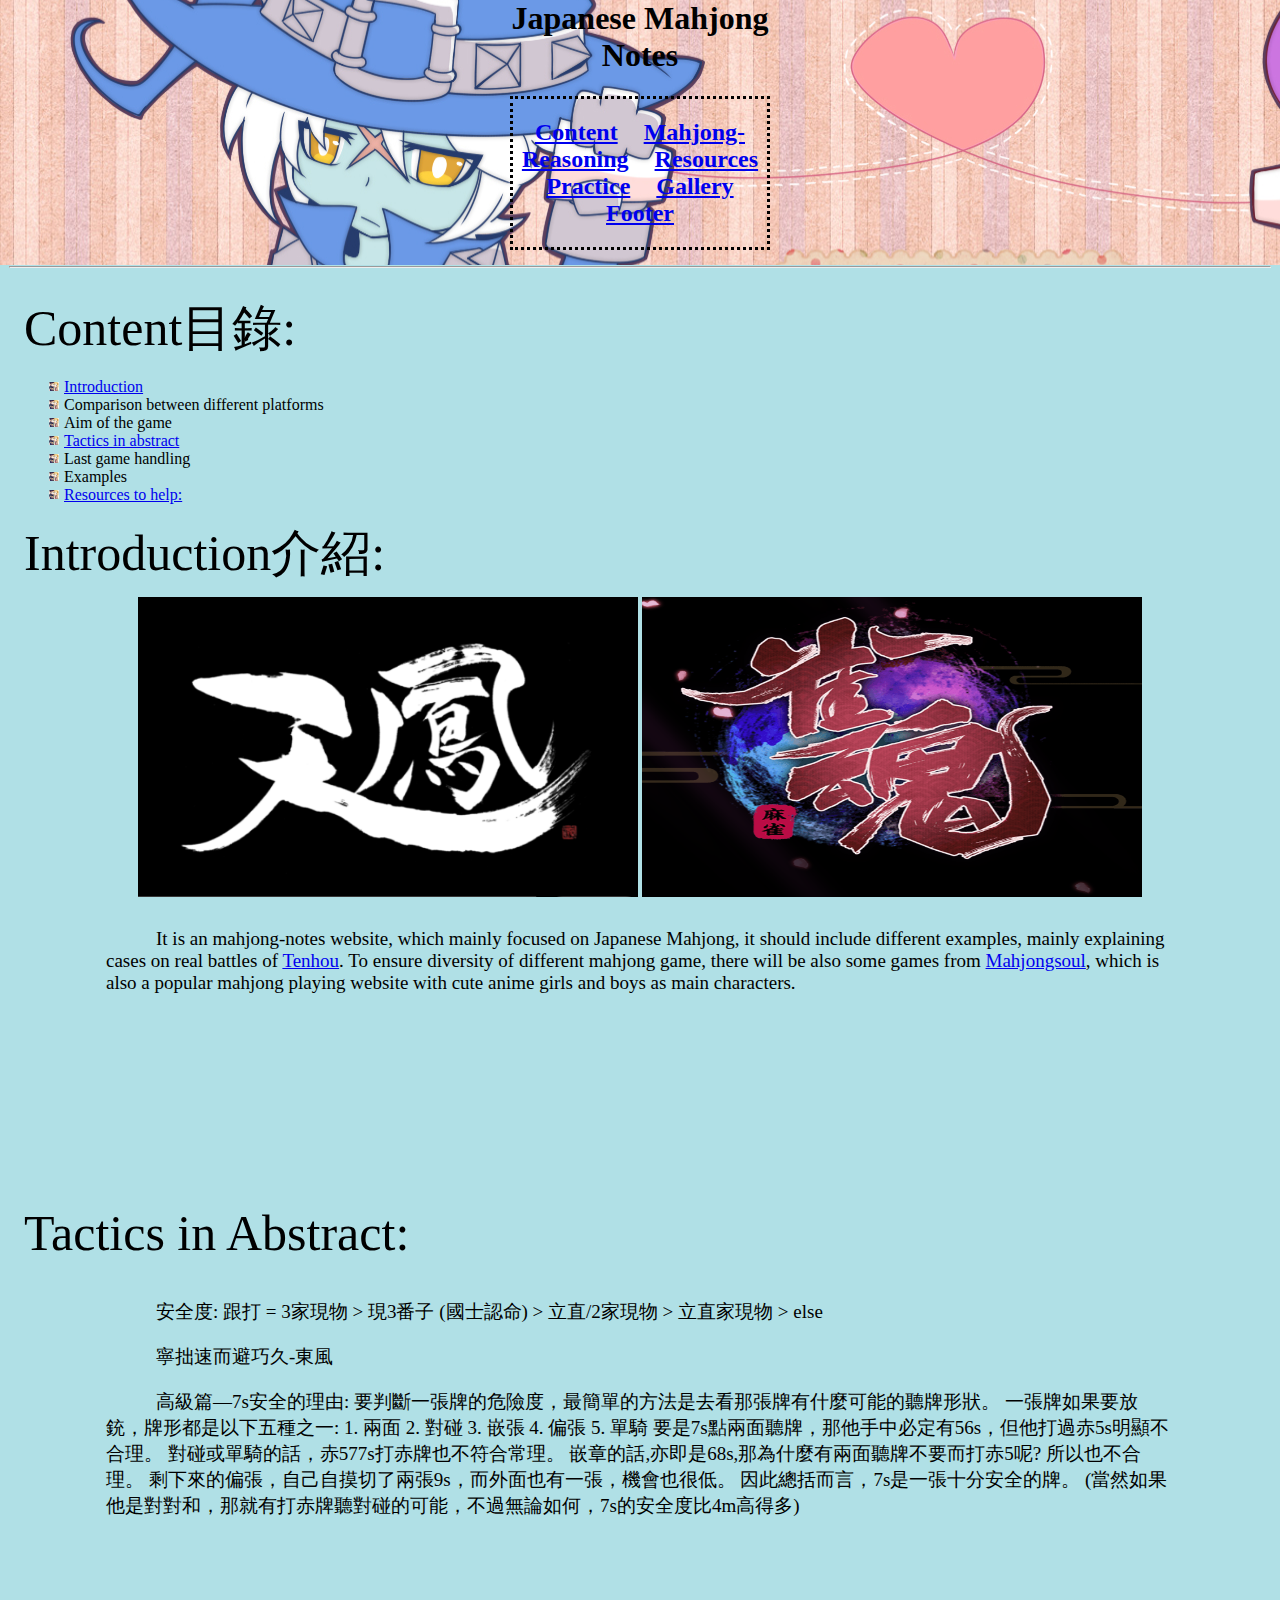
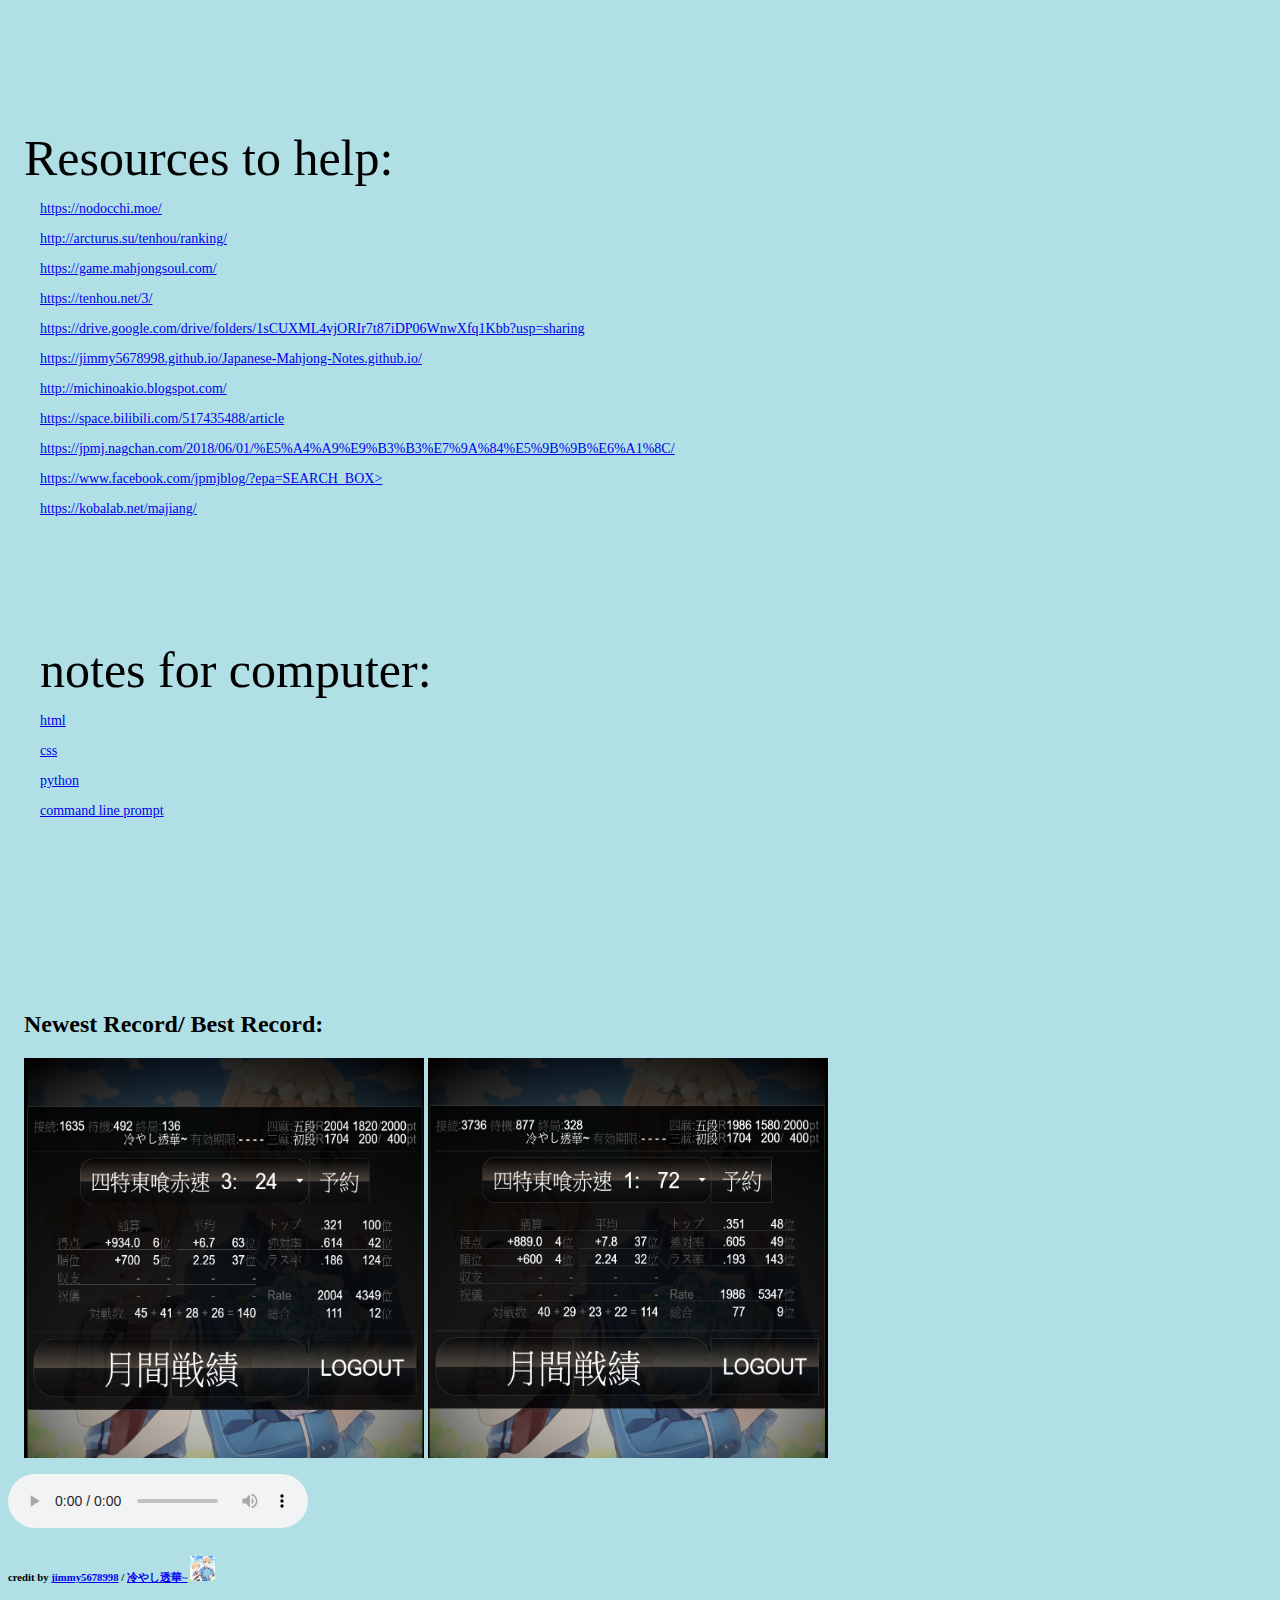
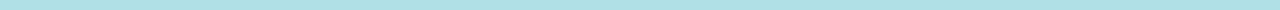
==== commit b0a1c989: "Update index.html" ====
--- a/index.html
+++ b/index.html
@@ -129,397 +129,4 @@
         <a href="photos/EugeoTheBest.jpg" rel="noopener noreferrer" target="_blank"><img src="photos/EugeoTheBest.jpg" alt="@EugeoTheBest" style="width:25px;length:25px;"></a></h6>
 
 </footer>
-</html><!DOCTYPE html>
-<html lang="en">
-<head>
-    <meta charset="UTF-8">
-    <title>Japanese Mahjong Notes</title>
-    <!--for link to google drive css: href="https://drive.google.com/uc?export=view&id=1vy88FBKjtnwF-EfFawKoy5Vh0kt8nVcE"-->
-    <link rel="stylesheet" type="text/css" href="MahjongNotesStyles.css">
-    <!--if necessary, I may use internal css with <style> to prevent external use of css, and link can be deleted.-->
-</head>
-<body>
-    <!--Title bar link to different pages/ parts/ resources-->
-    <div class="topbar">
-        <h1 style="text-align:center;"><b>Japanese Mahjong Notes</b></h1>
-        <div class="categories">
-            <h2><a href="#jumptocontent">Content</a> <a href="https://tenhou.net/2/?" rel="noopener noreferrer" target="_blank">Mahjong-Reasoning</a>
-                <a href="https://drive.google.com/drive/folders/1sCUXML4vjORIr7t87iDP06WnwXfq1Kbb?usp=sharing" rel="noopener noreferrer" target="_blank">Resources</a>
-                <a href="https://kobalab.net/majiang/" rel="noopener noreferrer" target="_blank">Practice</a>
-                <a href="gallery.html">Gallery</a> <a href="#footer">Footer</a> </h2>
-            <!--For the resources, I can just put the link of google drive to the part of page, and then add more useful link, e.g.nodocchi.moe-->
-        </div>
-    </div>
-    <hr class="breakline">
-    <main class="container">
-        <p class="topic" id="jumptocontent">Content目錄:</p>
-        <div class="content_text">
-            <ul class="content_list">
-                <li><a href="#introduction">Introduction</a></li>
-                <li>Comparison between different platforms</li>
-                <li>Aim of the game</li>
-                <li><a href="#Tactics_in_Abstract">Tactics in abstract</a></li>
-                <li>Last game handling</li>
-                <li>Examples</li>
-                <li><a href="#Resources_to_help">Resources to help:</a></li>
-            </ul>
-        </div>
-        <p class="topic" id="introduction">Introduction介紹:</p>
-        <div class="tenhou_photo">
-            <img src="photos/tenhou.PNG" alt="Tenhou icon" width="500px" height="300px">
-            <img src="photos/mahjongsoul.PNG" alt="Mahjongsoul icon" width="500px" height="300px">
-        </div>
-        <div class="text_1">
-            <p>It is an mahjong-notes website, which mainly focused on Japanese Mahjong, it should include different examples, mainly explaining
-            cases on real battles of <a href="https://tenhou.net/3/" rel="noopener noreferrer" target="_blank">Tenhou</a>. To ensure diversity of
-                different mahjong game, there will be also some games from <a href="https://game.mahjongsoul.com/" rel="noopener noreferrer" target="_blank">Mahjongsoul</a>, which is also a popular
-                mahjong playing website with cute anime girls and boys as main characters.</p>
-            <pre>
-
-
-
-
-
-
-            </pre>
-        </div>
-        <p class="topic" id="Tactics_in_Abstract">Tactics in Abstract:</p>
-         <div class="text_1">
-             <p>安全度: 跟打 = 3家現物 > 現3番子 (國士認命) > 立直/2家現物 > 立直家現物 > else</p>
-             <p>寧拙速而避巧久-東風</p>
-             <p>高級篇—7s安全的理由:
-要判斷一張牌的危險度，最簡單的方法是去看那張牌有什麼可能的聽牌形狀。
-一張牌如果要放銃，牌形都是以下五種之一:
-1. 兩面
-2. 對碰
-3. 嵌張
-4. 偏張
-5. 單騎
-要是7s點兩面聽牌，那他手中必定有56s，但他打過赤5s明顯不合理。
-對碰或單騎的話，赤577s打赤牌也不符合常理。
-嵌章的話,亦即是68s,那為什麼有兩面聽牌不要而打赤5呢? 所以也不合理。
-剩下來的偏張，自己自摸切了兩張9s，而外面也有一張，機會也很低。
-因此總括而言，7s是一張十分安全的牌。
-(當然如果他是對對和，那就有打赤牌聽對碰的可能，不過無論如何，7s的安全度比4m高得多)</p>
-             <pre>
-
-
-
-
-
-
-            </pre>
-         </div>
-        <p class="topic" id="Resources_to_help">Resources to help:</p>
-         <div class="text_2">
-             <p><a href="https://nodocchi.moe/" rel="noopener noreferrer" target="_blank">https://nodocchi.moe/</a></p>
-             <p><a href="http://arcturus.su/tenhou/ranking/" rel="noopener noreferrer" target="_blank">http://arcturus.su/tenhou/ranking/</a></p>
-             <p><a href="https://game.mahjongsoul.com/" rel="noopener noreferrer" target="_blank">https://game.mahjongsoul.com/</a></p>
-             <p><a href="https://tenhou.net/3/" rel="noopener noreferrer" target="_blank">https://tenhou.net/3/</a></p>
-             <p><a href="https://drive.google.com/drive/folders/1sCUXML4vjORIr7t87iDP06WnwXfq1Kbb?usp=sharing" rel="noopener noreferrer" target="_blank">https://drive.google.com/drive/folders/1sCUXML4vjORIr7t87iDP06WnwXfq1Kbb?usp=sharing</a></p>
-             <p><a href="https://jimmy5678998.github.io/Japanese-Mahjong-Notes.github.io/" rel="noopener noreferrer" target="_blank">https://jimmy5678998.github.io/Japanese-Mahjong-Notes.github.io/</a></p>
-             <p><a href="http://michinoakio.blogspot.com/" rel="noopener noreferrer" target="_blank">http://michinoakio.blogspot.com/</a></p>
-             <p><a href="https://space.bilibili.com/517435488/article" rel="noopener noreferrer" target="_blank">https://space.bilibili.com/517435488/article</a></p>
-             <p><a href="https://jpmj.nagchan.com/2018/06/01/%E5%A4%A9%E9%B3%B3%E7%9A%84%E5%9B%9B%E6%A1%8C/" rel="noopener noreferrer" target="_blank">https://jpmj.nagchan.com/2018/06/01/%E5%A4%A9%E9%B3%B3%E7%9A%84%E5%9B%9B%E6%A1%8C/</p></a>
-             <p><a href="https://www.facebook.com/jpmjblog/?epa=SEARCH_BOX" rel="noopener noreferrer" target="_blank">https://www.facebook.com/jpmjblog/?epa=SEARCH_BOX></a></p>
-             <p><a href="https://kobalab.net/majiang/" rel="noopener noreferrer" target="_blank">https://kobalab.net/majiang/</a></p>
-             <pre>
-
-
-
-
-
-             </pre>
-             <p class="topic">notes for computer:</p>
-             <p><a href="HTML notes.txt" rel="noopener noreferrer" target="_blank">html</a></p>
-             <p><a href="CSS notes.txt" rel="noopener noreferrer" target="_blank">css</a></p>
-             <p><a href="C:\Users\jimmy\OneDrive - HKUST Connect\Desktop\ust\computer learning stuffs\python learning stuffs\ch22.py" rel="noopener noreferrer" target="_blank">python</a></p>
-             <p><a href="C:\Users\jimmy\OneDrive - HKUST Connect\Desktop\ust\computer learning stuffs\command line prompt stuffs\windows10\windows10 command line prompt notes.txt" rel="noopener noreferrer" target="_blank">command line prompt</a></p>
-             <pre>
-
-
-
-
-
-
-            </pre>
-         </div>
-    </main>
-</body>
-<footer id="footer">
-    <div class="container">
-        <h2>Newest Record/ Best Record:</h2>
-        <img src="photos/record_at_251_14_8_2020.PNG" alt="The newest record" width="400px" height="400px" class="tenhou_photo">
-        <img src="photos/record_at_1601_12_8_2020.PNG" alt="The best record" width="400px" height="400px" class="tenhou_photo">
-    </div>
-    <audio src="雨に唄えば - ReoNa（如果在雨中唱歌）_ ANIMA (Special Edition).mp3" controls loop autoplay>
-        <p>If you are reading this, it is because your browser does not support the audio element.</p>
-    </audio>
-        <h6>credit by <a href="https://mail.google.com/mail/?view=cm&fs=1&tf=1&to=jimmy5678998@gmail.com" rel="noopener noreferrer" target="_blank"><b>jimmy5678998</b></a>
-        / <b><a href="https://nodocchi.moe/tenhoulog/#!&name=%E5%86%B7%E3%82%84%E3%81%97%E9%80%8F%E8%8F%AF~" rel="noopener noreferrer" target="_blank">冷やし透華~</a></b>
-        <a href="photos/EugeoTheBest.jpg" rel="noopener noreferrer" target="_blank"><img src="photos/EugeoTheBest.jpg" alt="@EugeoTheBest" style="width:25px;length:25px;"></a></h6>
-
-</footer>
-</html><!DOCTYPE html>
-<html lang="en">
-<head>
-    <meta charset="UTF-8">
-    <title>Japanese Mahjong Notes</title>
-    <!--for link to google drive css: href="https://drive.google.com/uc?export=view&id=1vy88FBKjtnwF-EfFawKoy5Vh0kt8nVcE"-->
-    <link rel="stylesheet" type="text/css" href="MahjongNotesStyles.css">
-    <!--if necessary, I may use internal css with <style> to prevent external use of css, and link can be deleted.-->
-</head>
-<body>
-    <!--Title bar link to different pages/ parts/ resources-->
-    <div class="topbar">
-        <h1 style="text-align:center;"><b>Japanese Mahjong Notes</b></h1>
-        <div class="categories">
-            <h2><a href="#jumptocontent">Content</a> <a href="https://tenhou.net/2/?" rel="noopener noreferrer" target="_blank">Mahjong-Reasoning</a>
-                <a href="https://drive.google.com/drive/folders/1sCUXML4vjORIr7t87iDP06WnwXfq1Kbb?usp=sharing" rel="noopener noreferrer" target="_blank">Resources</a>
-                <a href="https://kobalab.net/majiang/" rel="noopener noreferrer" target="_blank">Practice</a>
-                <a href="gallery.html">Gallery</a> <a href="#footer">Footer</a> </h2>
-            <!--For the resources, I can just put the link of google drive to the part of page, and then add more useful link, e.g.nodocchi.moe-->
-        </div>
-    </div>
-    <hr class="breakline">
-    <main class="container">
-        <p class="topic" id="jumptocontent">Content目錄:</p>
-        <div class="content_text">
-            <ul class="content_list">
-                <li><a href="#introduction">Introduction</a></li>
-                <li>Comparison between different platforms</li>
-                <li>Aim of the game</li>
-                <li><a href="#Tactics_in_Abstract">Tactics in abstract</a></li>
-                <li>Last game handling</li>
-                <li>Examples</li>
-                <li><a href="#Resources_to_help">Resources to help:</a></li>
-            </ul>
-        </div>
-        <p class="topic" id="introduction">Introduction介紹:</p>
-        <div class="tenhou_photo">
-            <img src="photos/tenhou.PNG" alt="Tenhou icon" width="500px" height="300px">
-            <img src="photos/mahjongsoul.PNG" alt="Mahjongsoul icon" width="500px" height="300px">
-        </div>
-        <div class="text_1">
-            <p>It is an mahjong-notes website, which mainly focused on Japanese Mahjong, it should include different examples, mainly explaining
-            cases on real battles of <a href="https://tenhou.net/3/" rel="noopener noreferrer" target="_blank">Tenhou</a>. To ensure diversity of
-                different mahjong game, there will be also some games from <a href="https://game.mahjongsoul.com/" rel="noopener noreferrer" target="_blank">Mahjongsoul</a>, which is also a popular
-                mahjong playing website with cute anime girls and boys as main characters.</p>
-            <pre>
-
-
-
-
-
-
-            </pre>
-        </div>
-        <p class="topic" id="Tactics_in_Abstract">Tactics in Abstract:</p>
-         <div class="text_1">
-             <p>安全度: 跟打 = 3家現物 > 現3番子 (國士認命) > 立直/2家現物 > 立直家現物 > else</p>
-             <p>寧拙速而避巧久-東風</p>
-             <p>高級篇—7s安全的理由:
-要判斷一張牌的危險度，最簡單的方法是去看那張牌有什麼可能的聽牌形狀。
-一張牌如果要放銃，牌形都是以下五種之一:
-1. 兩面
-2. 對碰
-3. 嵌張
-4. 偏張
-5. 單騎
-要是7s點兩面聽牌，那他手中必定有56s，但他打過赤5s明顯不合理。
-對碰或單騎的話，赤577s打赤牌也不符合常理。
-嵌章的話,亦即是68s,那為什麼有兩面聽牌不要而打赤5呢? 所以也不合理。
-剩下來的偏張，自己自摸切了兩張9s，而外面也有一張，機會也很低。
-因此總括而言，7s是一張十分安全的牌。
-(當然如果他是對對和，那就有打赤牌聽對碰的可能，不過無論如何，7s的安全度比4m高得多)</p>
-             <pre>
-
-
-
-
-
-
-            </pre>
-         </div>
-        <p class="topic" id="Resources_to_help">Resources to help:</p>
-         <div class="text_2">
-             <p><a href="https://nodocchi.moe/" rel="noopener noreferrer" target="_blank">https://nodocchi.moe/</a></p>
-             <p><a href="http://arcturus.su/tenhou/ranking/" rel="noopener noreferrer" target="_blank">http://arcturus.su/tenhou/ranking/</a></p>
-             <p><a href="https://game.mahjongsoul.com/" rel="noopener noreferrer" target="_blank">https://game.mahjongsoul.com/</a></p>
-             <p><a href="https://tenhou.net/3/" rel="noopener noreferrer" target="_blank">https://tenhou.net/3/</a></p>
-             <p><a href="https://drive.google.com/drive/folders/1sCUXML4vjORIr7t87iDP06WnwXfq1Kbb?usp=sharing" rel="noopener noreferrer" target="_blank">https://drive.google.com/drive/folders/1sCUXML4vjORIr7t87iDP06WnwXfq1Kbb?usp=sharing</a></p>
-             <p><a href="https://jimmy5678998.github.io/Japanese-Mahjong-Notes.github.io/" rel="noopener noreferrer" target="_blank">https://jimmy5678998.github.io/Japanese-Mahjong-Notes.github.io/</a></p>
-             <p><a href="http://michinoakio.blogspot.com/" rel="noopener noreferrer" target="_blank">http://michinoakio.blogspot.com/</a></p>
-             <p><a href="https://space.bilibili.com/517435488/article" rel="noopener noreferrer" target="_blank">https://space.bilibili.com/517435488/article</a></p>
-             <p><a href="https://jpmj.nagchan.com/2018/06/01/%E5%A4%A9%E9%B3%B3%E7%9A%84%E5%9B%9B%E6%A1%8C/" rel="noopener noreferrer" target="_blank">https://jpmj.nagchan.com/2018/06/01/%E5%A4%A9%E9%B3%B3%E7%9A%84%E5%9B%9B%E6%A1%8C/</p></a>
-             <p><a href="https://www.facebook.com/jpmjblog/?epa=SEARCH_BOX" rel="noopener noreferrer" target="_blank">https://www.facebook.com/jpmjblog/?epa=SEARCH_BOX></a></p>
-             <p><a href="https://kobalab.net/majiang/" rel="noopener noreferrer" target="_blank">https://kobalab.net/majiang/</a></p>
-             <pre>
-
-
-
-
-
-             </pre>
-             <p class="topic">notes for computer:</p>
-             <p><a href="HTML notes.txt" rel="noopener noreferrer" target="_blank">html</a></p>
-             <p><a href="CSS notes.txt" rel="noopener noreferrer" target="_blank">css</a></p>
-             <p><a href="C:\Users\jimmy\OneDrive - HKUST Connect\Desktop\ust\computer learning stuffs\python learning stuffs\ch22.py" rel="noopener noreferrer" target="_blank">python</a></p>
-             <p><a href="C:\Users\jimmy\OneDrive - HKUST Connect\Desktop\ust\computer learning stuffs\command line prompt stuffs\windows10\windows10 command line prompt notes.txt" rel="noopener noreferrer" target="_blank">command line prompt</a></p>
-             <pre>
-
-
-
-
-
-
-            </pre>
-         </div>
-    </main>
-</body>
-<footer id="footer">
-    <div class="container">
-        <h2>Newest Record/ Best Record:</h2>
-        <img src="photos/record_at_251_14_8_2020.PNG" alt="The newest record" width="400px" height="400px" class="tenhou_photo">
-        <img src="photos/record_at_1601_12_8_2020.PNG" alt="The best record" width="400px" height="400px" class="tenhou_photo">
-    </div>
-    <audio src="雨に唄えば - ReoNa（如果在雨中唱歌）_ ANIMA (Special Edition).mp3" controls loop autoplay>
-        <p>If you are reading this, it is because your browser does not support the audio element.</p>
-    </audio>
-        <h6>credit by <a href="https://mail.google.com/mail/?view=cm&fs=1&tf=1&to=jimmy5678998@gmail.com" rel="noopener noreferrer" target="_blank"><b>jimmy5678998</b></a>
-        / <b><a href="https://nodocchi.moe/tenhoulog/#!&name=%E5%86%B7%E3%82%84%E3%81%97%E9%80%8F%E8%8F%AF~" rel="noopener noreferrer" target="_blank">冷やし透華~</a></b>
-        <a href="photos/EugeoTheBest.jpg" rel="noopener noreferrer" target="_blank"><img src="photos/EugeoTheBest.jpg" alt="@EugeoTheBest" style="width:25px;length:25px;"></a></h6>
-
-</footer>
-</html><!DOCTYPE html>
-<html lang="en">
-<head>
-    <meta charset="UTF-8">
-    <title>Japanese Mahjong Notes</title>
-    <!--for link to google drive css: href="https://drive.google.com/uc?export=view&id=1vy88FBKjtnwF-EfFawKoy5Vh0kt8nVcE"-->
-    <link rel="stylesheet" type="text/css" href="MahjongNotesStyles.css">
-    <!--if necessary, I may use internal css with <style> to prevent external use of css, and link can be deleted.-->
-</head>
-<body>
-    <!--Title bar link to different pages/ parts/ resources-->
-    <div class="topbar">
-        <h1 style="text-align:center;"><b>Japanese Mahjong Notes</b></h1>
-        <div class="categories">
-            <h2><a href="#jumptocontent">Content</a> <a href="https://tenhou.net/2/?" rel="noopener noreferrer" target="_blank">Mahjong-Reasoning</a>
-                <a href="https://drive.google.com/drive/folders/1sCUXML4vjORIr7t87iDP06WnwXfq1Kbb?usp=sharing" rel="noopener noreferrer" target="_blank">Resources</a>
-                <a href="https://kobalab.net/majiang/" rel="noopener noreferrer" target="_blank">Practice</a>
-                <a href="gallery.html">Gallery</a> <a href="#footer">Footer</a> </h2>
-            <!--For the resources, I can just put the link of google drive to the part of page, and then add more useful link, e.g.nodocchi.moe-->
-        </div>
-    </div>
-    <hr class="breakline">
-    <main class="container">
-        <p class="topic" id="jumptocontent">Content目錄:</p>
-        <div class="content_text">
-            <ul class="content_list">
-                <li><a href="#introduction">Introduction</a></li>
-                <li>Comparison between different platforms</li>
-                <li>Aim of the game</li>
-                <li><a href="#Tactics_in_Abstract">Tactics in abstract</a></li>
-                <li>Last game handling</li>
-                <li>Examples</li>
-                <li><a href="#Resources_to_help">Resources to help:</a></li>
-            </ul>
-        </div>
-        <p class="topic" id="introduction">Introduction介紹:</p>
-        <div class="tenhou_photo">
-            <img src="photos/tenhou.PNG" alt="Tenhou icon" width="500px" height="300px">
-            <img src="photos/mahjongsoul.PNG" alt="Mahjongsoul icon" width="500px" height="300px">
-        </div>
-        <div class="text_1">
-            <p>It is an mahjong-notes website, which mainly focused on Japanese Mahjong, it should include different examples, mainly explaining
-            cases on real battles of <a href="https://tenhou.net/3/" rel="noopener noreferrer" target="_blank">Tenhou</a>. To ensure diversity of
-                different mahjong game, there will be also some games from <a href="https://game.mahjongsoul.com/" rel="noopener noreferrer" target="_blank">Mahjongsoul</a>, which is also a popular
-                mahjong playing website with cute anime girls and boys as main characters.</p>
-            <pre>
-
-
-
-
-
-
-            </pre>
-        </div>
-        <p class="topic" id="Tactics_in_Abstract">Tactics in Abstract:</p>
-         <div class="text_1">
-             <p>安全度: 跟打 = 3家現物 > 現3番子 (國士認命) > 立直/2家現物 > 立直家現物 > else</p>
-             <p>寧拙速而避巧久-東風</p>
-             <p>高級篇—7s安全的理由:
-要判斷一張牌的危險度，最簡單的方法是去看那張牌有什麼可能的聽牌形狀。
-一張牌如果要放銃，牌形都是以下五種之一:
-1. 兩面
-2. 對碰
-3. 嵌張
-4. 偏張
-5. 單騎
-要是7s點兩面聽牌，那他手中必定有56s，但他打過赤5s明顯不合理。
-對碰或單騎的話，赤577s打赤牌也不符合常理。
-嵌章的話,亦即是68s,那為什麼有兩面聽牌不要而打赤5呢? 所以也不合理。
-剩下來的偏張，自己自摸切了兩張9s，而外面也有一張，機會也很低。
-因此總括而言，7s是一張十分安全的牌。
-(當然如果他是對對和，那就有打赤牌聽對碰的可能，不過無論如何，7s的安全度比4m高得多)</p>
-             <pre>
-
-
-
-
-
-
-            </pre>
-         </div>
-        <p class="topic" id="Resources_to_help">Resources to help:</p>
-         <div class="text_2">
-             <p><a href="https://nodocchi.moe/" rel="noopener noreferrer" target="_blank">https://nodocchi.moe/</a></p>
-             <p><a href="http://arcturus.su/tenhou/ranking/" rel="noopener noreferrer" target="_blank">http://arcturus.su/tenhou/ranking/</a></p>
-             <p><a href="https://game.mahjongsoul.com/" rel="noopener noreferrer" target="_blank">https://game.mahjongsoul.com/</a></p>
-             <p><a href="https://tenhou.net/3/" rel="noopener noreferrer" target="_blank">https://tenhou.net/3/</a></p>
-             <p><a href="https://drive.google.com/drive/folders/1sCUXML4vjORIr7t87iDP06WnwXfq1Kbb?usp=sharing" rel="noopener noreferrer" target="_blank">https://drive.google.com/drive/folders/1sCUXML4vjORIr7t87iDP06WnwXfq1Kbb?usp=sharing</a></p>
-             <p><a href="https://jimmy5678998.github.io/Japanese-Mahjong-Notes.github.io/" rel="noopener noreferrer" target="_blank">https://jimmy5678998.github.io/Japanese-Mahjong-Notes.github.io/</a></p>
-             <p><a href="http://michinoakio.blogspot.com/" rel="noopener noreferrer" target="_blank">http://michinoakio.blogspot.com/</a></p>
-             <p><a href="https://space.bilibili.com/517435488/article" rel="noopener noreferrer" target="_blank">https://space.bilibili.com/517435488/article</a></p>
-             <p><a href="https://jpmj.nagchan.com/2018/06/01/%E5%A4%A9%E9%B3%B3%E7%9A%84%E5%9B%9B%E6%A1%8C/" rel="noopener noreferrer" target="_blank">https://jpmj.nagchan.com/2018/06/01/%E5%A4%A9%E9%B3%B3%E7%9A%84%E5%9B%9B%E6%A1%8C/</p></a>
-             <p><a href="https://www.facebook.com/jpmjblog/?epa=SEARCH_BOX" rel="noopener noreferrer" target="_blank">https://www.facebook.com/jpmjblog/?epa=SEARCH_BOX></a></p>
-             <p><a href="https://kobalab.net/majiang/" rel="noopener noreferrer" target="_blank">https://kobalab.net/majiang/</a></p>
-             <pre>
-
-
-
-
-
-             </pre>
-             <p class="topic">notes for computer:</p>
-             <p><a href="HTML notes.txt" rel="noopener noreferrer" target="_blank">html</a></p>
-             <p><a href="CSS notes.txt" rel="noopener noreferrer" target="_blank">css</a></p>
-             <p><a href="C:\Users\jimmy\OneDrive - HKUST Connect\Desktop\ust\computer learning stuffs\python learning stuffs\ch22.py" rel="noopener noreferrer" target="_blank">python</a></p>
-             <p><a href="C:\Users\jimmy\OneDrive - HKUST Connect\Desktop\ust\computer learning stuffs\command line prompt stuffs\windows10\windows10 command line prompt notes.txt" rel="noopener noreferrer" target="_blank">command line prompt</a></p>
-             <pre>
-
-
-
-
-
-
-            </pre>
-         </div>
-    </main>
-</body>
-<footer id="footer">
-    <div class="container">
-        <h2>Newest Record/ Best Record:</h2>
-        <img src="photos/record_at_251_14_8_2020.PNG" alt="The newest record" width="400px" height="400px" class="tenhou_photo">
-        <img src="photos/record_at_1601_12_8_2020.PNG" alt="The best record" width="400px" height="400px" class="tenhou_photo">
-    </div>
-    <audio src="雨に唄えば - ReoNa（如果在雨中唱歌）_ ANIMA (Special Edition).mp3" controls loop autoplay>
-        <p>If you are reading this, it is because your browser does not support the audio element.</p>
-    </audio>
-        <h6>credit by <a href="https://mail.google.com/mail/?view=cm&fs=1&tf=1&to=jimmy5678998@gmail.com" rel="noopener noreferrer" target="_blank"><b>jimmy5678998</b></a>
-        / <b><a href="https://nodocchi.moe/tenhoulog/#!&name=%E5%86%B7%E3%82%84%E3%81%97%E9%80%8F%E8%8F%AF~" rel="noopener noreferrer" target="_blank">冷やし透華~</a></b>
-        <a href="photos/EugeoTheBest.jpg" rel="noopener noreferrer" target="_blank"><img src="photos/EugeoTheBest.jpg" alt="@EugeoTheBest" style="width:25px;length:25px;"></a></h6>
-
-</footer>
 </html>
